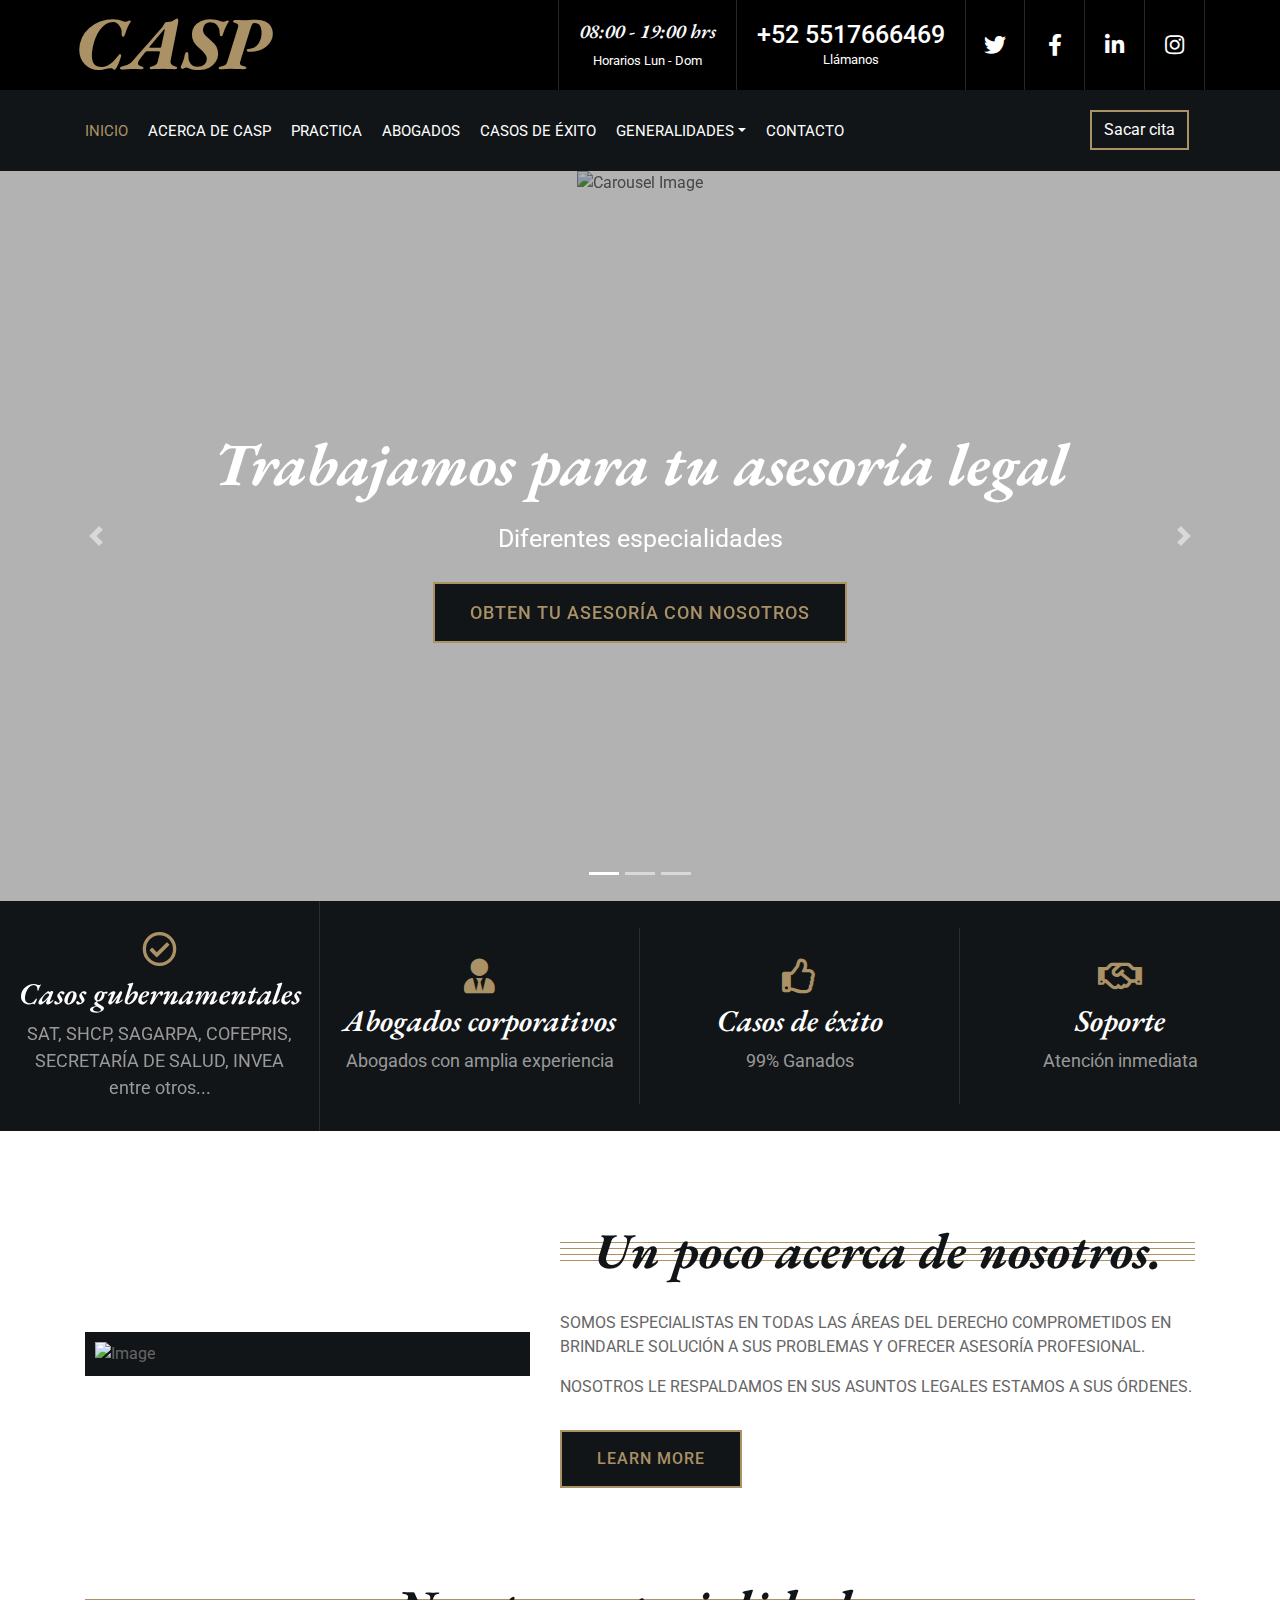
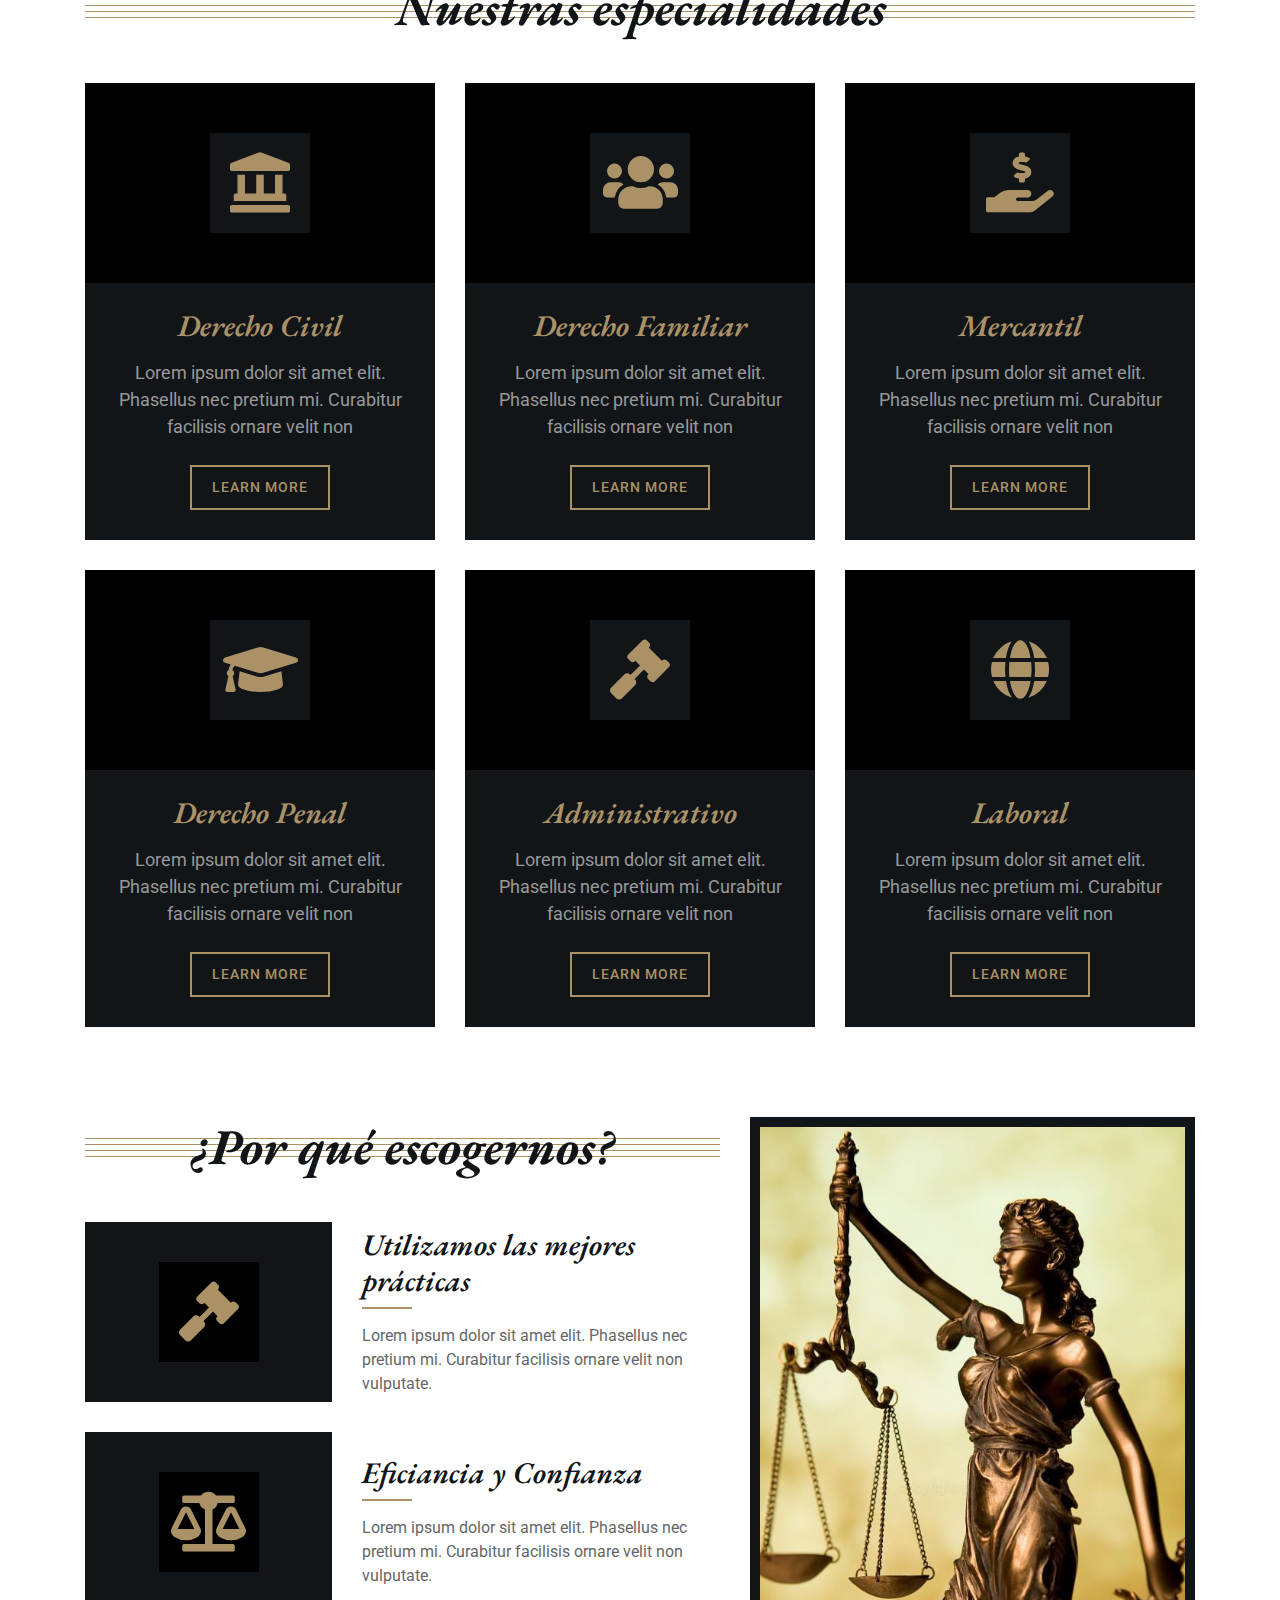
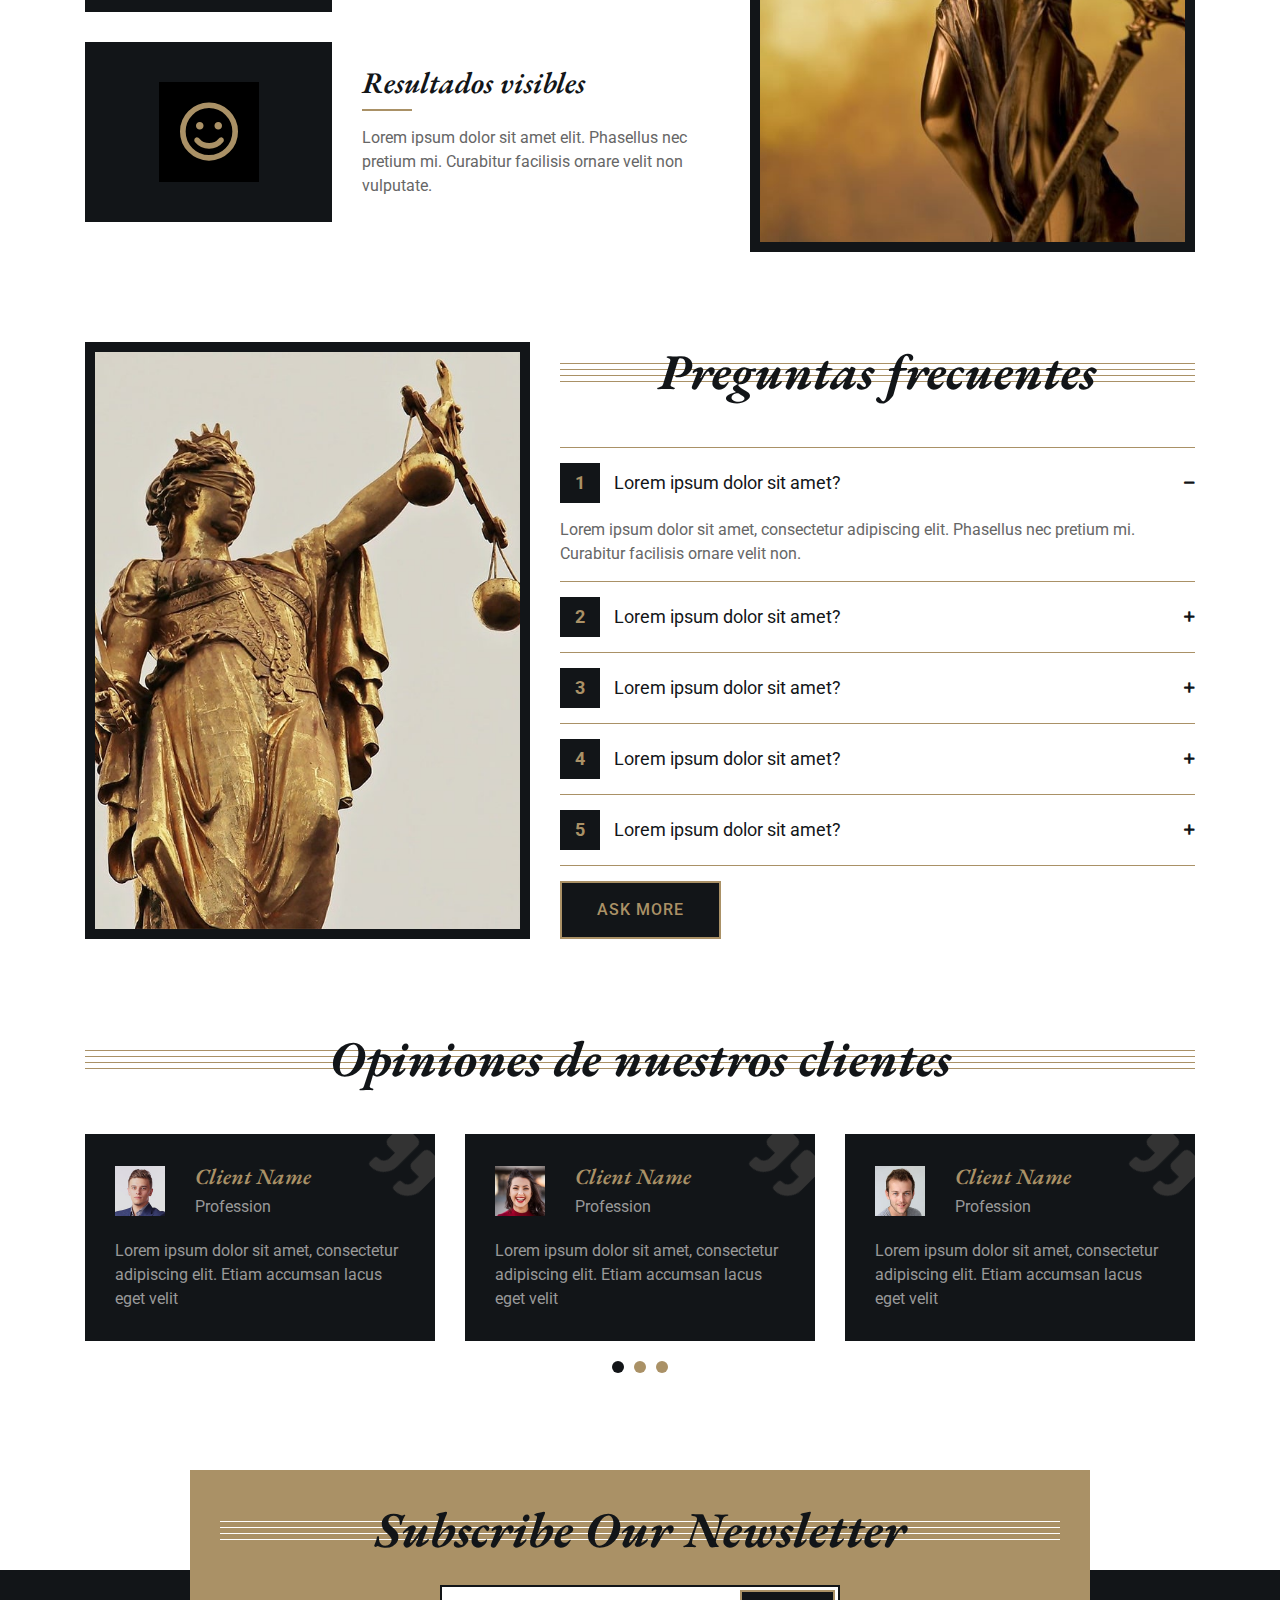
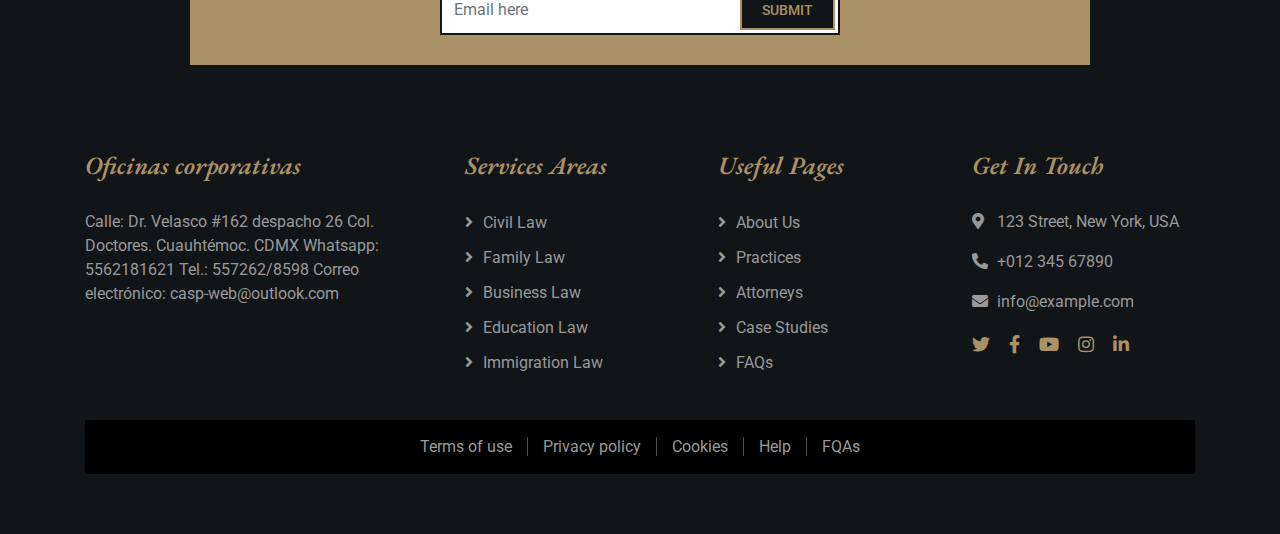
==== index.html @ faef212e "first commit" ====
<!DOCTYPE html>
<html lang="en">

<head>
    <meta charset="utf-8">
    <title>CENTRO DE ASESORÍAS, SERVICIOS Y PROFESIONALIZACIÓN</title>
    <meta content="width=device-width, initial-scale=1.0" name="viewport">
    <meta content="DESPACHO JURÍDICO, RESOLUCIÓN DE CASOS LEGALES, ASUNTOS LEGALES, SAT" name="keywords">
    <meta content="DESPACHO JURÍDICO, RESOLUCIÓN DE CASOS LEGALES, ASUNTOS LEGALES, SAT" name="description">

    <!-- Favicon -->
    <link href="img/favicon.ico" rel="icon">

    <!-- Google Font -->
    <link
        href="https://fonts.googleapis.com/css2?family=EB+Garamond:ital,wght@1,600;1,700;1,800&family=Roboto:wght@400;500&display=swap"
        rel="stylesheet">

    <!-- CSS Libraries -->
    <link href="https://stackpath.bootstrapcdn.com/bootstrap/4.4.1/css/bootstrap.min.css" rel="stylesheet">
    <link href="https://cdnjs.cloudflare.com/ajax/libs/font-awesome/5.10.0/css/all.min.css" rel="stylesheet">
    <link href="lib/animate/animate.min.css" rel="stylesheet">
    <link href="lib/owlcarousel/assets/owl.carousel.min.css" rel="stylesheet">

    <!-- Template Stylesheet -->
    <link href="css/style.css" rel="stylesheet">
</head>

<body>
    <div class="wrapper">
        <!-- Top Bar Start -->
        <div class="top-bar">
            <div class="container-fluid">
                <div class="row">
                    <div class="col-lg-3">
                        <div class="logo">
                            <a href="index.html">
                                <h1>CASP</h1>
                                <!-- <img src="img/logo.jpg" alt="Logo"> -->
                            </a>
                        </div>
                    </div>
                    <div class="col-lg-9">
                        <div class="top-bar-right">
                            <div class="text">
                                <h5 class="ban-1">08:00 - 19:00 hrs</h5>
                                <p>Horarios Lun - Dom</p>
                            </div>
                            <div class="text">
                                <h2>+52 5517666469</h2>
                                <p>Llámanos</p>
                            </div>
                            <div class="social">
                                <a href=""><i class="fab fa-twitter"></i></a>
                                <a href=""><i class="fab fa-facebook-f"></i></a>
                                <a href=""><i class="fab fa-linkedin-in"></i></a>
                                <a href=""><i class="fab fa-instagram"></i></a>
                            </div>
                        </div>
                    </div>
                </div>
            </div>
        </div>
        <!-- Top Bar End -->

        <!-- Nav Bar Start -->
        <div class="nav-bar">
            <div class="container-fluid">
                <nav class="navbar navbar-expand-lg bg-dark navbar-dark">
                    <a href="#" class="navbar-brand">MENU</a>
                    <button type="button" class="navbar-toggler" data-toggle="collapse" data-target="#navbarCollapse">
                        <span class="navbar-toggler-icon"></span>
                    </button>

                    <div class="collapse navbar-collapse justify-content-between" id="navbarCollapse">
                        <div class="navbar-nav mr-auto">
                            <a href="index.html" class="nav-item nav-link active">Inicio</a>
                            <a href="about.html" class="nav-item nav-link">Acerca de CASP</a>
                            <a href="service.html" class="nav-item nav-link">Practica</a>
                            <a href="team.html" class="nav-item nav-link">Abogados</a>
                            <a href="portfolio.html" class="nav-item nav-link">Casos de éxito</a>
                            <div class="nav-item dropdown">
                                <a href="#" class="nav-link dropdown-toggle" data-toggle="dropdown">Generalidades</a>
                                <div class="dropdown-menu">
                                    <a href="blog.html" class="dropdown-item">Blog</a>
                                    <a href="single.html" class="dropdown-item">Promociones</a>
                                </div>
                            </div>
                            <a href="contact.html" class="nav-item nav-link">Contacto</a>
                        </div>
                        <div class="mr-3">
                            <a class="btn" href="getAppointment.html">Sacar cita</a>
                        </div>
                    </div>
                </nav>
            </div>
        </div>
        <!-- Nav Bar End -->


        <!-- Carousel Start -->
        <div id="carousel" class="carousel slide" data-ride="carousel">
            <ol class="carousel-indicators">
                <li data-target="#carousel" data-slide-to="0" class="active"></li>
                <li data-target="#carousel" data-slide-to="1"></li>
                <li data-target="#carousel" data-slide-to="2"></li>
            </ol>
            <div class="carousel-inner">
                <div class="carousel-item active">
                    <img src="img/carousel-1.jpg" alt="Carousel Image">
                    <div class="carousel-caption">
                        <h1 class="animated fadeInLeft">Trabajamos para tu asesoría legal</h1>
                        <p class="animated fadeInRight">Diferentes especialidades</p>
                        <a class="btn animated fadeInUp" href="#">Obten tu asesoría con nosotros</a>
                    </div>
                </div>

                <div class="carousel-item">
                    <img src="img/carousel-2.jpg" alt="Carousel Image">
                    <div class="carousel-caption">
                        <h1 class="animated fadeInLeft">Estamos preparados pára defenderte</h1>
                        <p class="animated fadeInRight">Consultoría personalizada</p>
                        <a class="btn animated fadeInUp" href="#">Obten tu asesoría con nosotros</a>
                    </div>
                </div>

                <div class="carousel-item">
                    <img src="img/carousel-3.jpg" alt="Carousel Image">
                    <div class="carousel-caption">
                        <h1 class="animated fadeInLeft">Será un honor trabajar contigo</h1>
                        <p class="animated fadeInRight">Te ofrecemos una aplia gama de productos y servicios legales</p>
                        <a class="btn animated fadeInUp" href="#">Obten tu asesoría con nosotros</a>
                    </div>
                </div>
            </div>

            <a class="carousel-control-prev" href="#carousel" role="button" data-slide="prev">
                <span class="carousel-control-prev-icon" aria-hidden="true"></span>
                <span class="sr-only">Previo</span>
            </a>
            <a class="carousel-control-next" href="#carousel" role="button" data-slide="next">
                <span class="carousel-control-next-icon" aria-hidden="true"></span>
                <span class="sr-only">Siguiente</span>
            </a>
        </div>
        <!-- Carousel End -->


        <!-- Top Feature Start-->
        <div class="feature-top">
            <div class="container-fluid">
                <div class="row align-items-center">
                    <div class="col-md-3 col-sm-6">
                        <div class="feature-item">
                            <i class="far fa-check-circle"></i>
                            <h3>Casos gubernamentales</h3>
                            <p>SAT, SHCP, SAGARPA, COFEPRIS, SECRETARÍA DE SALUD, INVEA entre otros...</p>
                        </div>
                    </div>
                    <div class="col-md-3 col-sm-6">
                        <div class="feature-item">
                            <i class="fa fa-user-tie"></i>
                            <h3>Abogados corporativos</h3>
                            <p>Abogados con amplia experiencia</p>
                        </div>
                    </div>
                    <div class="col-md-3 col-sm-6">
                        <div class="feature-item">
                            <i class="far fa-thumbs-up"></i>
                            <h3>Casos de éxito</h3>
                            <p>99% Ganados</p>
                        </div>
                    </div>
                    <div class="col-md-3 col-sm-6">
                        <div class="feature-item">
                            <i class="far fa-handshake"></i>
                            <h3>Soporte</h3>
                            <p>Atención inmediata</p>
                        </div>
                    </div>
                </div>
            </div>
        </div>
        <!-- Top Feature End-->


        <!-- About Start -->
        <div class="about">
            <div class="container">
                <div class="row align-items-center">
                    <div class="col-lg-5 col-md-6">
                        <div class="about-img">
                            <img src="http://lorempixel.com/output/business-q-g-640-480-1.jpg" alt="Image">
                        </div>
                    </div>
                    <div class="col-lg-7 col-md-6">
                        <div class="section-header">
                            <h2>Un poco acerca de nosotros.</h2>
                        </div>
                        <div class="about-text">
                            <p>

                                SOMOS ESPECIALISTAS EN TODAS LAS ÁREAS DEL DERECHO COMPROMETIDOS EN BRINDARLE SOLUCIÓN A
                                SUS PROBLEMAS Y OFRECER ASESORÍA PROFESIONAL.

                            </p>
                            <p>
                                NOSOTROS LE RESPALDAMOS EN SUS ASUNTOS LEGALES
                                ESTAMOS A SUS ÓRDENES.
                            </p>
                            <a class="btn" href="">Learn More</a>
                        </div>
                    </div>
                </div>
            </div>
        </div>
        <!-- About End -->


        <!-- Service Start -->
        <div class="service">
            <div class="container">
                <div class="section-header">
                    <h2>Nuestras especialidades</h2>
                </div>
                <div class="row">
                    <div class="col-lg-4 col-md-6">
                        <div class="service-item">
                            <div class="service-icon">
                                <i class="fa fa-landmark"></i>
                            </div>
                            <h3>Derecho Civil</h3>
                            <p>
                                Lorem ipsum dolor sit amet elit. Phasellus nec pretium mi. Curabitur facilisis ornare
                                velit non
                            </p>
                            <a class="btn" href="">Learn More</a>
                        </div>
                    </div>
                    <div class="col-lg-4 col-md-6">
                        <div class="service-item">
                            <div class="service-icon">
                                <i class="fa fa-users"></i>
                            </div>
                            <h3>Derecho Familiar</h3>
                            <p>
                                Lorem ipsum dolor sit amet elit. Phasellus nec pretium mi. Curabitur facilisis ornare
                                velit non
                            </p>
                            <a class="btn" href="">Learn More</a>
                        </div>
                    </div>
                    <div class="col-lg-4 col-md-6">
                        <div class="service-item">
                            <div class="service-icon">
                                <i class="fa fa-hand-holding-usd"></i>
                            </div>
                            <h3>Mercantil</h3>
                            <p>
                                Lorem ipsum dolor sit amet elit. Phasellus nec pretium mi. Curabitur facilisis ornare
                                velit non
                            </p>
                            <a class="btn" href="">Learn More</a>
                        </div>
                    </div>
                    <div class="col-lg-4 col-md-6">
                        <div class="service-item">
                            <div class="service-icon">
                                <i class="fa fa-graduation-cap"></i>
                            </div>
                            <h3>Derecho Penal</h3>
                            <p>
                                Lorem ipsum dolor sit amet elit. Phasellus nec pretium mi. Curabitur facilisis ornare
                                velit non
                            </p>
                            <a class="btn" href="">Learn More</a>
                        </div>
                    </div>
                    <div class="col-lg-4 col-md-6">
                        <div class="service-item">
                            <div class="service-icon">
                                <i class="fa fa-gavel"></i>
                            </div>
                            <h3>Administrativo</h3>
                            <p>
                                Lorem ipsum dolor sit amet elit. Phasellus nec pretium mi. Curabitur facilisis ornare
                                velit non
                            </p>
                            <a class="btn" href="">Learn More</a>
                        </div>
                    </div>
                    <div class="col-lg-4 col-md-6">
                        <div class="service-item">
                            <div class="service-icon">
                                <i class="fa fa-globe"></i>
                            </div>
                            <h3>Laboral</h3>
                            <p>
                                Lorem ipsum dolor sit amet elit. Phasellus nec pretium mi. Curabitur facilisis ornare
                                velit non
                            </p>
                            <a class="btn" href="">Learn More</a>
                        </div>
                    </div>
                </div>
            </div>
        </div>
        <!-- Service End -->


        <!-- Feature Start -->
        <div class="feature">
            <div class="container">
                <div class="row">
                    <div class="col-md-7">
                        <div class="section-header">
                            <h2>¿Por qué escogernos?</h2>
                        </div>
                        <div class="row align-items-center feature-item">
                            <div class="col-5">
                                <div class="feature-icon">
                                    <i class="fa fa-gavel"></i>
                                </div>
                            </div>
                            <div class="col-7">
                                <h3>Utilizamos las mejores prácticas</h3>
                                <p>
                                    Lorem ipsum dolor sit amet elit. Phasellus nec pretium mi. Curabitur facilisis
                                    ornare velit non vulputate.
                                </p>
                            </div>
                        </div>
                        <div class="row align-items-center feature-item">
                            <div class="col-5">
                                <div class="feature-icon">
                                    <i class="fa fa-balance-scale"></i>
                                </div>
                            </div>
                            <div class="col-7">
                                <h3>Eficiancia y Confianza</h3>
                                <p>
                                    Lorem ipsum dolor sit amet elit. Phasellus nec pretium mi. Curabitur facilisis
                                    ornare velit non vulputate.
                                </p>
                            </div>
                        </div>
                        <div class="row align-items-center feature-item">
                            <div class="col-5">
                                <div class="feature-icon">
                                    <i class="far fa-smile"></i>
                                </div>
                            </div>
                            <div class="col-7">
                                <h3>Resultados visibles</h3>
                                <p>
                                    Lorem ipsum dolor sit amet elit. Phasellus nec pretium mi. Curabitur facilisis
                                    ornare velit non vulputate.
                                </p>
                            </div>
                        </div>
                    </div>
                    <div class="col-md-5">
                        <div class="feature-img">
                            <img src="img/feature.jpg" alt="Feature">
                        </div>
                    </div>
                </div>
            </div>
        </div>
        <!-- Feature End -->


        <!-- Team Start -->
        <!-- <div class="team">
            <div class="container">
                <div class="section-header">
                    <h2>Meet Our Expert Attorneys</h2>
                </div>
                <div class="row">
                    <div class="col-lg-3 col-md-6">
                        <div class="team-item">
                            <div class="team-img">
                                <img src="img/team-1.jpg" alt="Team Image">
                            </div>
                            <div class="team-text">
                                <h2>Adam Phillips</h2>
                                <p>Business Consultant</p>
                                <div class="team-social">
                                    <a class="social-tw" href=""><i class="fab fa-twitter"></i></a>
                                    <a class="social-fb" href=""><i class="fab fa-facebook-f"></i></a>
                                    <a class="social-li" href=""><i class="fab fa-linkedin-in"></i></a>
                                    <a class="social-in" href=""><i class="fab fa-instagram"></i></a>
                                </div>
                            </div>
                        </div>
                    </div>
                    <div class="col-lg-3 col-md-6">
                        <div class="team-item">
                            <div class="team-img">
                                <img src="img/team-2.jpg" alt="Team Image">
                            </div>
                            <div class="team-text">
                                <h2>Dylan Adams</h2>
                                <p>Criminal Consultant</p>
                                <div class="team-social">
                                    <a class="social-tw" href=""><i class="fab fa-twitter"></i></a>
                                    <a class="social-fb" href=""><i class="fab fa-facebook-f"></i></a>
                                    <a class="social-li" href=""><i class="fab fa-linkedin-in"></i></a>
                                    <a class="social-in" href=""><i class="fab fa-instagram"></i></a>
                                </div>
                            </div>
                        </div>
                    </div>
                    <div class="col-lg-3 col-md-6">
                        <div class="team-item">
                            <div class="team-img">
                                <img src="img/team-3.jpg" alt="Team Image">
                            </div>
                            <div class="team-text">
                                <h2>Gloria Edwards</h2>
                                <p>Divorce Consultant</p>
                                <div class="team-social">
                                    <a class="social-tw" href=""><i class="fab fa-twitter"></i></a>
                                    <a class="social-fb" href=""><i class="fab fa-facebook-f"></i></a>
                                    <a class="social-li" href=""><i class="fab fa-linkedin-in"></i></a>
                                    <a class="social-in" href=""><i class="fab fa-instagram"></i></a>
                                </div>
                            </div>
                        </div>
                    </div>
                    <div class="col-lg-3 col-md-6">
                        <div class="team-item">
                            <div class="team-img">
                                <img src="img/team-4.jpg" alt="Team Image">
                            </div>
                            <div class="team-text">
                                <h2>Josh Dunn</h2>
                                <p>Immigration Consultant</p>
                                <div class="team-social">
                                    <a class="social-tw" href=""><i class="fab fa-twitter"></i></a>
                                    <a class="social-fb" href=""><i class="fab fa-facebook-f"></i></a>
                                    <a class="social-li" href=""><i class="fab fa-linkedin-in"></i></a>
                                    <a class="social-in" href=""><i class="fab fa-instagram"></i></a>
                                </div>
                            </div>
                        </div>
                    </div>
                </div>
            </div>
        </div> -->
        <!-- Team End -->


        <!-- FAQs Start -->
        <div class="faqs">
            <div class="container">
                <div class="row">
                    <div class="col-md-5">
                        <div class="faqs-img">
                            <img src="img/faqs.jpg" alt="Image">
                        </div>
                    </div>
                    <div class="col-md-7">
                        <div class="section-header">
                            <h2>Preguntas frecuentes</h2>
                        </div>
                        <div id="accordion">
                            <div class="card">
                                <div class="card-header">
                                    <a class="card-link collapsed" data-toggle="collapse" href="#collapseOne"
                                        aria-expanded="true">
                                        <span>1</span> Lorem ipsum dolor sit amet?
                                    </a>
                                </div>
                                <div id="collapseOne" class="collapse show" data-parent="#accordion">
                                    <div class="card-body">
                                        Lorem ipsum dolor sit amet, consectetur adipiscing elit. Phasellus nec pretium
                                        mi. Curabitur facilisis ornare velit non.
                                    </div>
                                </div>
                            </div>
                            <div class="card">
                                <div class="card-header">
                                    <a class="card-link" data-toggle="collapse" href="#collapseTwo">
                                        <span>2</span> Lorem ipsum dolor sit amet?
                                    </a>
                                </div>
                                <div id="collapseTwo" class="collapse" data-parent="#accordion">
                                    <div class="card-body">
                                        Lorem ipsum dolor sit amet, consectetur adipiscing elit. Phasellus nec pretium
                                        mi. Curabitur facilisis ornare velit non.
                                    </div>
                                </div>
                            </div>
                            <div class="card">
                                <div class="card-header">
                                    <a class="card-link" data-toggle="collapse" href="#collapseThree">
                                        <span>3</span> Lorem ipsum dolor sit amet?
                                    </a>
                                </div>
                                <div id="collapseThree" class="collapse" data-parent="#accordion">
                                    <div class="card-body">
                                        Lorem ipsum dolor sit amet, consectetur adipiscing elit. Phasellus nec pretium
                                        mi. Curabitur facilisis ornare velit non.
                                    </div>
                                </div>
                            </div>
                            <div class="card">
                                <div class="card-header">
                                    <a class="card-link" data-toggle="collapse" href="#collapseFour">
                                        <span>4</span> Lorem ipsum dolor sit amet?
                                    </a>
                                </div>
                                <div id="collapseFour" class="collapse" data-parent="#accordion">
                                    <div class="card-body">
                                        Lorem ipsum dolor sit amet, consectetur adipiscing elit. Phasellus nec pretium
                                        mi. Curabitur facilisis ornare velit non.
                                    </div>
                                </div>
                            </div>
                            <div class="card">
                                <div class="card-header">
                                    <a class="card-link" data-toggle="collapse" href="#collapseFive">
                                        <span>5</span> Lorem ipsum dolor sit amet?
                                    </a>
                                </div>
                                <div id="collapseFive" class="collapse" data-parent="#accordion">
                                    <div class="card-body">
                                        Lorem ipsum dolor sit amet, consectetur adipiscing elit. Phasellus nec pretium
                                        mi. Curabitur facilisis ornare velit non.
                                    </div>
                                </div>
                            </div>
                        </div>
                        <a class="btn" href="">Ask more</a>
                    </div>
                </div>
            </div>
        </div>
        <!-- FAQs End -->


        <!-- Testimonial Start -->
        <div class="testimonial">
            <div class="container">
                <div class="section-header">
                    <h2>Opiniones de nuestros clientes</h2>
                </div>
                <div class="owl-carousel testimonials-carousel">
                    <div class="testimonial-item">
                        <i class="fa fa-quote-right"></i>
                        <div class="row align-items-center">
                            <div class="col-3">
                                <img src="img/testimonial-1.jpg" alt="">
                            </div>
                            <div class="col-9">
                                <h2>Client Name</h2>
                                <p>Profession</p>
                            </div>
                            <div class="col-12">
                                <p>
                                    Lorem ipsum dolor sit amet, consectetur adipiscing elit. Etiam accumsan lacus eget
                                    velit
                                </p>
                            </div>
                        </div>
                    </div>
                    <div class="testimonial-item">
                        <i class="fa fa-quote-right"></i>
                        <div class="row align-items-center">
                            <div class="col-3">
                                <img src="img/testimonial-2.jpg" alt="">
                            </div>
                            <div class="col-9">
                                <h2>Client Name</h2>
                                <p>Profession</p>
                            </div>
                            <div class="col-12">
                                <p>
                                    Lorem ipsum dolor sit amet, consectetur adipiscing elit. Etiam accumsan lacus eget
                                    velit
                                </p>
                            </div>
                        </div>
                    </div>
                    <div class="testimonial-item">
                        <i class="fa fa-quote-right"></i>
                        <div class="row align-items-center">
                            <div class="col-3">
                                <img src="img/testimonial-3.jpg" alt="">
                            </div>
                            <div class="col-9">
                                <h2>Client Name</h2>
                                <p>Profession</p>
                            </div>
                            <div class="col-12">
                                <p>
                                    Lorem ipsum dolor sit amet, consectetur adipiscing elit. Etiam accumsan lacus eget
                                    velit
                                </p>
                            </div>
                        </div>
                    </div>
                    <div class="testimonial-item">
                        <i class="fa fa-quote-right"></i>
                        <div class="row align-items-center">
                            <div class="col-3">
                                <img src="img/testimonial-4.jpg" alt="">
                            </div>
                            <div class="col-9">
                                <h2>Client Name</h2>
                                <p>Profession</p>
                            </div>
                            <div class="col-12">
                                <p>
                                    Lorem ipsum dolor sit amet, consectetur adipiscing elit. Etiam accumsan lacus eget
                                    velit
                                </p>
                            </div>
                        </div>
                    </div>
                    <div class="testimonial-item">
                        <i class="fa fa-quote-right"></i>
                        <div class="row align-items-center">
                            <div class="col-3">
                                <img src="img/testimonial-1.jpg" alt="">
                            </div>
                            <div class="col-9">
                                <h2>Client Name</h2>
                                <p>Profession</p>
                            </div>
                            <div class="col-12">
                                <p>
                                    Lorem ipsum dolor sit amet, consectetur adipiscing elit. Etiam accumsan lacus eget
                                    velit
                                </p>
                            </div>
                        </div>
                    </div>
                    <div class="testimonial-item">
                        <i class="fa fa-quote-right"></i>
                        <div class="row align-items-center">
                            <div class="col-3">
                                <img src="img/testimonial-2.jpg" alt="">
                            </div>
                            <div class="col-9">
                                <h2>Client Name</h2>
                                <p>Profession</p>
                            </div>
                            <div class="col-12">
                                <p>
                                    Lorem ipsum dolor sit amet, consectetur adipiscing elit. Etiam accumsan lacus eget
                                    velit
                                </p>
                            </div>
                        </div>
                    </div>
                    <div class="testimonial-item">
                        <i class="fa fa-quote-right"></i>
                        <div class="row align-items-center">
                            <div class="col-3">
                                <img src="img/testimonial-3.jpg" alt="">
                            </div>
                            <div class="col-9">
                                <h2>Client Name</h2>
                                <p>Profession</p>
                            </div>
                            <div class="col-12">
                                <p>
                                    Lorem ipsum dolor sit amet, consectetur adipiscing elit. Etiam accumsan lacus eget
                                    velit
                                </p>
                            </div>
                        </div>
                    </div>
                </div>
            </div>
        </div>
        <!-- Testimonial End -->


        <!-- Blog Start -->
        <!-- <div class="blog">
            <div class="container">
                <div class="section-header">
                    <h2>Latest From Blog</h2>
                </div>
                <div class="owl-carousel blog-carousel">
                    <div class="blog-item">
                        <img src="img/blog-1.jpg" alt="Blog">
                        <h3>Lorem ipsum dolor</h3>
                        <div class="meta">
                            <i class="fa fa-list-alt"></i>
                            <a href="">Civil Law</a>
                            <i class="fa fa-calendar-alt"></i>
                            <p>01-Jan-2045</p>
                        </div>
                        <p>
                            Lorem ipsum dolor sit amet elit. Phasellus nec pretium mi. Curabitur facilisis ornare velit
                            non vulputate. Aliquam metus tortor
                        </p>
                        <a class="btn" href="">Read More <i class="fa fa-angle-right"></i></a>
                    </div>
                    <div class="blog-item">
                        <img src="img/blog-2.jpg" alt="Blog">
                        <h3>Lorem ipsum dolor</h3>
                        <div class="meta">
                            <i class="fa fa-list-alt"></i>
                            <a href="">Family Law</a>
                            <i class="fa fa-calendar-alt"></i>
                            <p>01-Jan-2045</p>
                        </div>
                        <p>
                            Lorem ipsum dolor sit amet elit. Phasellus nec pretium mi. Curabitur facilisis ornare velit
                            non vulputate. Aliquam metus tortor
                        </p>
                        <a class="btn" href="">Read More <i class="fa fa-angle-right"></i></a>
                    </div>
                    <div class="blog-item">
                        <img src="img/blog-3.jpg" alt="Blog">
                        <h3>Lorem ipsum dolor</h3>
                        <div class="meta">
                            <i class="fa fa-list-alt"></i>
                            <a href="">Business Law</a>
                            <i class="fa fa-calendar-alt"></i>
                            <p>01-Jan-2045</p>
                        </div>
                        <p>
                            Lorem ipsum dolor sit amet elit. Phasellus nec pretium mi. Curabitur facilisis ornare velit
                            non vulputate. Aliquam metus tortor
                        </p>
                        <a class="btn" href="">Read More <i class="fa fa-angle-right"></i></a>
                    </div>
                    <div class="blog-item">
                        <img src="img/blog-1.jpg" alt="Blog">
                        <h3>Lorem ipsum dolor</h3>
                        <div class="meta">
                            <i class="fa fa-list-alt"></i>
                            <a href="">Education Law</a>
                            <i class="fa fa-calendar-alt"></i>
                            <p>01-Jan-2045</p>
                        </div>
                        <p>
                            Lorem ipsum dolor sit amet elit. Phasellus nec pretium mi. Curabitur facilisis ornare velit
                            non vulputate. Aliquam metus tortor
                        </p>
                        <a class="btn" href="">Read More <i class="fa fa-angle-right"></i></a>
                    </div>
                    <div class="blog-item">
                        <img src="img/blog-2.jpg" alt="Blog">
                        <h3>Lorem ipsum dolor</h3>
                        <div class="meta">
                            <i class="fa fa-list-alt"></i>
                            <a href="">Criminal Law</a>
                            <i class="fa fa-calendar-alt"></i>
                            <p>01-Jan-2045</p>
                        </div>
                        <p>
                            Lorem ipsum dolor sit amet elit. Phasellus nec pretium mi. Curabitur facilisis ornare velit
                            non vulputate. Aliquam metus tortor
                        </p>
                        <a class="btn" href="">Read More <i class="fa fa-angle-right"></i></a>
                    </div>
                    <div class="blog-item">
                        <img src="img/blog-3.jpg" alt="Blog">
                        <h3>Lorem ipsum dolor</h3>
                        <div class="meta">
                            <i class="fa fa-list-alt"></i>
                            <a href="">Cyber Law</a>
                            <i class="fa fa-calendar-alt"></i>
                            <p>01-Jan-2045</p>
                        </div>
                        <p>
                            Lorem ipsum dolor sit amet elit. Phasellus nec pretium mi. Curabitur facilisis ornare velit
                            non vulputate. Aliquam metus tortor
                        </p>
                        <a class="btn" href="">Read More <i class="fa fa-angle-right"></i></a>
                    </div>
                    <div class="blog-item">
                        <img src="img/blog-1.jpg" alt="Blog">
                        <h3>Lorem ipsum dolor</h3>
                        <div class="meta">
                            <i class="fa fa-list-alt"></i>
                            <a href="">Business Law</a>
                            <i class="fa fa-calendar-alt"></i>
                            <p>01-Jan-2045</p>
                        </div>
                        <p>
                            Lorem ipsum dolor sit amet elit. Phasellus nec pretium mi. Curabitur facilisis ornare velit
                            non vulputate. Aliquam metus tortor
                        </p>
                        <a class="btn" href="">Read More <i class="fa fa-angle-right"></i></a>
                    </div>
                </div>
            </div>
        </div> -->
        <!-- Blog End -->


        <!-- Newsletter Start -->
        <div class="newsletter">
            <div class="container">
                <div class="section-header">
                    <h2>Subscribe Our Newsletter</h2>
                </div>
                <div class="form">
                    <input class="form-control" placeholder="Email here">
                    <button class="btn">Submit</button>
                </div>
            </div>
        </div>
        <!-- Newsletter End -->


        <!-- Footer Start -->
        <div class="footer">
            <div class="container">
                <div class="row">
                    <div class="col-md-6 col-lg-4">
                        <div class="footer-about">
                            <h2>Oficinas corporativas</h2>
                            <p>
                                Calle: Dr. Velasco #162 despacho 26
                                Col. Doctores. Cuauhtémoc. CDMX
                                Whatsapp: 5562181621 
                                Tel.:  557262/8598
                                Correo electrónico: casp-web@outlook.com
                            </p>
                        </div>
                    </div>
                    <div class="col-md-6 col-lg-8">
                        <div class="row">
                            <div class="col-md-6 col-lg-4">
                                <div class="footer-link">
                                    <h2>Services Areas</h2>
                                    <a href="">Civil Law</a>
                                    <a href="">Family Law</a>
                                    <a href="">Business Law</a>
                                    <a href="">Education Law</a>
                                    <a href="">Immigration Law</a>
                                </div>
                            </div>
                            <div class="col-md-6 col-lg-4">
                                <div class="footer-link">
                                    <h2>Useful Pages</h2>
                                    <a href="">About Us</a>
                                    <a href="">Practices</a>
                                    <a href="">Attorneys</a>
                                    <a href="">Case Studies</a>
                                    <a href="">FAQs</a>
                                </div>
                            </div>
                            <div class="col-md-6 col-lg-4">
                                <div class="footer-contact">
                                    <h2>Get In Touch</h2>
                                    <p><i class="fa fa-map-marker-alt"></i>123 Street, New York, USA</p>
                                    <p><i class="fa fa-phone-alt"></i>+012 345 67890</p>
                                    <p><i class="fa fa-envelope"></i>info@example.com</p>
                                    <div class="footer-social">
                                        <a href=""><i class="fab fa-twitter"></i></a>
                                        <a href=""><i class="fab fa-facebook-f"></i></a>
                                        <a href=""><i class="fab fa-youtube"></i></a>
                                        <a href=""><i class="fab fa-instagram"></i></a>
                                        <a href=""><i class="fab fa-linkedin-in"></i></a>
                                    </div>
                                </div>
                            </div>
                        </div>
                    </div>
                </div>
            </div>
            <div class="container footer-menu">
                <div class="f-menu">
                    <a href="">Terms of use</a>
                    <a href="">Privacy policy</a>
                    <a href="">Cookies</a>
                    <a href="">Help</a>
                    <a href="">FQAs</a>
                </div>
            </div>
            <div class="container copyright">
                <div class="row">
                    <div class="col-md-6">
                        <!-- <p>&copy; <a href="https://htmlcodex.com/law-firm-website-template">HTML Codex</a>, All Right Reserved.</p> -->
                    </div>
                    <div class="col-md-6">
                        <!-- <p>Designed By <a href="https://htmlcodex.com">HTML Codex</a></p> -->
                    </div>
                </div>
            </div>
        </div>
        <!-- Footer End -->

        <a href="#" class="back-to-top"><i class="fa fa-chevron-up"></i></a>
    </div>

    <!-- JavaScript Libraries -->
    <script src="https://code.jquery.com/jquery-3.4.1.min.js"></script>
    <script src="https://stackpath.bootstrapcdn.com/bootstrap/4.4.1/js/bootstrap.bundle.min.js"></script>
    <script src="lib/easing/easing.min.js"></script>
    <script src="lib/owlcarousel/owl.carousel.min.js"></script>
    <script src="lib/isotope/isotope.pkgd.min.js"></script>

    <!-- Template Javascript -->
    <script src="js/main.js"></script>
</body>

</html>
---- css/style.css ----
/*******************************/
/********* General CSS *********/
/*******************************/
body {
    color: #666666;
    background: #ffffff;
    font-family: 'Roboto', sans-serif;
    font-weight: 400;
}

h1,
h2, 
h3, 
h4,
h5, 
h6 {
    font-family: 'EB Garamond', serif;
    font-weight: 600;
    font-style: italic;
    color: #121518;
}

a {
    color: #454545;
    transition: .3s;
}

a:hover,
a:active,
a:focus {
    color: #aa9166;
    outline: none;
    text-decoration: none;
}

.btn:focus {
    box-shadow: none;
}

.wrapper {
    position: relative;
    width: 100%;
    max-width: 100vw;
    margin: 0 auto;
    padding:0;
    background: #ffffff;
}
.ban-1{
    color: #f8f9fa;
}
.back-to-top {
    position: fixed;
    display: none;
    background: #aa9166;
    color: #121518;
    width: 44px;
    height: 44px;
    text-align: center;
    line-height: 1;
    font-size: 22px;
    right: 15px;
    bottom: 15px;
    transition: background 0.5s;
    z-index: 9;
}

.back-to-top:hover {
    color: #aa9166;
    background: #121518;
}

.back-to-top i {
    padding-top: 10px;
}


/**********************************/
/********** Top Bar CSS ***********/
/**********************************/
.top-bar {
    position: relative;
    height: 90px;
    background: #000000;
}

.top-bar .logo {
    padding: 15px 0;
    text-align: left;
    overflow: hidden;
}

.top-bar .logo h1 {
    margin: 0;
    color: #aa9166;
    font-size: 75px;
    line-height: 55px;
    font-weight: 800;
}

.top-bar .logo img {
    max-width: 100%;
    max-height: 60px;
}

.top-bar .top-bar-right {
    display: flex;
    align-items: center;
    justify-content: flex-end;
}

.top-bar .text {
    display: flex;
    align-items: center;
    justify-content: center;
    flex-direction: column;
    height: 90px;
    padding: 0 20px;
    text-align: center;
    border-left: 1px solid rgba(255, 255, 255, .15);
}

.top-bar .text h2 {
    color: #ffffff;
    font-family: 'Roboto', sans-serif;
    font-weight: 500;
    font-style: normal;
    font-size: 25px;
    margin: 0;
}

.top-bar .text p {
    color: #ffffff;
    font-size: 13px;
    margin: 0;
}

.top-bar .social {
    display: flex;
    height: 90px;
    font-size: 0;
    justify-content: flex-end;
}

.top-bar .social a {
    display: flex;
    align-items: center;
    justify-content: center;
    width: 60px;
    height: 100%;
    font-size: 22px;
    color: #ffffff;
    border-right: 1px solid rgba(255, 255, 255, .15);
}

.top-bar .social a:first-child {
    border-left: 1px solid rgba(255, 255, 255, .15);
}

.top-bar .social a:hover {
    color: #aa9166;
    background: #ffffff;
}

@media (min-width: 992px) {
    .top-bar {
        padding: 0 60px;
    }
}

@media (max-width: 991.98px) {
    .top-bar .logo {
        text-align: center;
    }
    
    .top-bar .social {
        display: none;
    }
}


/**********************************/
/*********** Nav Bar CSS **********/
/**********************************/
.nav-bar {
    position: relative;
    padding: 20px 0;
    transition: .3s;
}

.nav-bar.nav-sticky {
    position: fixed;
    top: 0;
    width: 100%;
    padding: 10px 0;
    box-shadow: 0 2px 5px rgba(0, 0, 0, .3);
    z-index: 999;
}

.nav-bar .navbar {
    height: 100%;
    padding: 0;
}

.navbar-dark .navbar-nav .nav-link,
.navbar-dark .navbar-nav .nav-link:focus,
.navbar-dark .navbar-nav .nav-link:hover,
.navbar-dark .navbar-nav .nav-link.active {
    padding: 10px 10px 8px 10px;
    color: #ffffff;
}

.navbar-dark .navbar-nav .nav-link:hover,
.navbar-dark .navbar-nav .nav-link.active {
    color: #aa9166;
    transition: none;
}

.nav-bar .dropdown-menu {
    margin-top: 0;
    border: 0;
    border-radius: 0;
    background: #f8f9fa;
}

.nav-bar .btn {
    color: #ffffff;
    border: 2px solid #aa9166;
    border-radius: 0;
    
}

.nav-bar .btn:hover {
    background: #aa9166;
}

@media (min-width: 992px) {
    .nav-bar {
        padding: 20px 60px;
    }
    
    .nav-bar.nav-sticky {
        padding: 10px 60px;
    }
    
    .nav-bar,
    .nav-bar .navbar {
        background: #121518 !important;
    }
    
    .nav-bar .navbar-brand {
        display: none;
    }
    
    .nav-bar a.nav-link {
        padding: 8px 15px;
        font-size: 15px;
        text-transform: uppercase;
    }
}

@media (max-width: 991.98px) {   
    .nav-bar,
    .nav-bar .navbar {
        padding: 3px 0;
        background: #121518 !important;
    }
    
    .nav-bar a.nav-link {
        padding: 5px;
    }
    
    .nav-bar .dropdown-menu {
        box-shadow: none;
    }
    
    .nav-bar .btn {
        display: none;
    }
}


/*******************************/
/******** Carousel CSS *********/
/*******************************/
.carousel {
    position: relative;
    width: 100%;
    height: calc(100vh - 170px);
    margin: 0 auto;
    text-align: center;
    overflow: hidden;
}

.carousel .carousel-inner,
.carousel .carousel-item {
    position: relative;
    width: 100%;
    height: 100%;
}

.carousel .carousel-item img {
    width: 100%;
    height: 100%;
    object-fit: cover;
}

.carousel .carousel-item::after {
    position: absolute;
    content: "";
    width: 100%;
    height: 100%;
    top: 0;
    left: 0;
    background: rgba(0, 0, 0, .3);
    z-index: 1;
}

.carousel .carousel-caption {
    position: absolute;
    top: 0;
    bottom: 0;
    display: flex;
    align-items: center;
    justify-content: center;
    flex-direction: column;
    height: calc(100vh - 170px);
}

.carousel .carousel-caption h1 {
    color: #ffffff;
    font-size: 60px;
    font-weight: 700;
    margin-bottom: 20px;
}

.carousel .carousel-caption p {
    color: #ffffff;
    font-size: 25px;
    margin-bottom: 25px;
}

.carousel .carousel-caption .btn {
    padding: 15px 35px;
    font-size: 18px;
    font-weight: 500;
    letter-spacing: 1px;
    text-transform: uppercase;
    color: #aa9166;
    background: #121518;
    border: 2px solid #aa9166;
    border-radius: 0;
    transition: .3s;
}

.carousel .carousel-caption .btn:hover {
    color: #121518;
    background: #aa9166;
}

@media (max-width: 767.98px) {
    .carousel .carousel-caption h1 {
        font-size: 40px;
        font-weight: 700;
    }
    
    .carousel .carousel-caption p {
        font-size: 20px;
    }
    
    .carousel .carousel-caption .btn {
        padding: 12px 30px;
        font-size: 18px;
        font-weight: 500;
        letter-spacing: 0;
    }
}

@media (max-width: 575.98px) {
    .carousel .carousel-caption h1 {
        font-size: 30px;
        font-weight: 500;
    }
    
    .carousel .carousel-caption p {
        font-size: 16px;
    }
    
    .carousel .carousel-caption .btn {
        padding: 10px 25px;
        font-size: 16px;
        font-weight: 400;
        letter-spacing: 0;
    }
}

.carousel .animated {
    -webkit-animation-duration: 1.5s;
    animation-duration: 1.5s;
}


/*******************************/
/******* Page Header CSS *******/
/*******************************/
.page-header {
    position: relative;
    margin-bottom: 45px;
    padding: 90px 0;
    text-align: center;
    background: #aa9166;
}

.page-header h2 {
    position: relative;
    color: #121518;
    font-size: 60px;
    font-weight: 700;
    margin-bottom: 20px;
    padding-bottom: 5px;
}

.page-header h2::after {
    position: absolute;
    content: "";
    width: 100px;
    height: 2px;
    left: calc(50% - 50px);
    bottom: 0;
    background: #121518;
}

.page-header a {
    position: relative;
    padding: 0 12px;
    font-size: 22px;
    color: #121518;
}

.page-header a:hover {
    color: #ffffff;
}

.page-header a::after {
    position: absolute;
    content: "/";
    width: 8px;
    height: 8px;
    top: -2px;
    right: -7px;
    text-align: center;
    color: #121518;
}

.page-header a:last-child::after {
    display: none;
}

@media (max-width: 767.98px) {
    .page-header h2 {
        font-size: 35px;
    }
    
    .page-header a {
        font-size: 18px;
    }
}


/*******************************/
/******* Section Header ********/
/*******************************/
.section-header {
    position: relative;
    width: 100%;
    text-align: center;
    margin-bottom: 45px;
}

.section-header h2 {
    margin: 0;
    position: relative;
    font-size: 50px;
    font-weight: 700;
    white-space: nowrap;
    z-index: 1;
}

.section-header h2::before {
    position: absolute;
    content: "";
    width: 100%;
    height: 7px;
    left: 0;
    top: 21px;
    background: transparent;
    border-top: 1px solid #aa9166;
    border-bottom: 1px solid #aa9166;
    z-index: -1;
}

.section-header h2::after {
    position: absolute;
    content: "";
    width: 100%;
    height: 7px;
    left: 0;
    bottom: 20px;
    background: transparent;
    border-top: 1px solid #aa9166;
    border-bottom: 1px solid #aa9166;
    z-index: -1;
}

@media (max-width: 767.98px) {
    .section-header h2 {
        font-size: 30px;
    }
}

/*******************************/
/******** Top Feature CSS ******/
/*******************************/
.feature-top {
    position: relative;
    background: #121518;
    margin-bottom: 45px;
}

.feature-top .col-md-3 {
    border-right: 1px solid rgba(255, 255, 255, .1);
    border-bottom: 1px solid rgba(255, 255, 255, .1);
}

@media (max-width: 575.98px) {
    .feature-top .col-md-3:nth-child(1n) {
        border-right: none;
    }
    
    .feature-top .col-md-3:last-child {
        border-bottom: none;
    }
}

@media (min-width: 576px) and (max-width: 767.98px) {
    .feature-top .col-md-3:nth-child(2n) {
        border-right: none;
    }
    
    .feature-top .col-md-3:nth-child(3n),
    .feature-top .col-md-3:nth-child(4n) {
        border-bottom: none;
    }
}

@media (min-width: 768px) {
    .feature-top .col-md-3 {
        border-bottom: none;
    }
    
    .feature-top .col-md-3:nth-child(4n) {
        border-right: none;
    }
}

.feature-top .feature-item {
    padding: 30px 0;
    text-align: center;
}

.feature-top .feature-item i {
    color: #aa9166;
    font-size: 35px;
    margin-bottom: 10px;
}

.feature-top .feature-item h3 {
    color: #ffffff;
    font-size: 30px;
    font-weight: 600;
}

.feature-top .feature-item p {
    color: #999999;
    margin: 0;
    font-size: 18px;
}


/*******************************/
/********** About CSS **********/
/*******************************/
.about {
    position: relative;
    width: 100%;
    padding: 45px 0;
}

.about .section-header {
    margin-bottom: 30px;
}

.about .about-img {
    position: relative;
    height: 100%;
    padding: 10px;
    background: #121518;
}

.about .about-img img {
    width: 100%;
    height: 100%;
    object-fit: cover;
}

.about .about-text p {
    font-size: 16px;
}

.about .about-text a.btn {
    position: relative;
    margin-top: 15px;
    padding: 15px 35px;
    font-size: 16px;
    font-weight: 500;
    letter-spacing: 1px;
    text-transform: uppercase;
    color: #aa9166;
    border: 2px solid #aa9166;
    border-radius: 0;
    background: #121518;
    transition: .3s;
}

.about .about-text a.btn:hover {
    color: #121518;
    background: #aa9166;
}

@media (max-width: 767.98px) {
    .about .about-img {
        margin-bottom: 30px;
        height: auto;
    }
}


/*******************************/
/********* Service CSS *********/
/*******************************/
.service {
    position: relative;
    width: 100%;
    padding: 45px 0 15px 0;
}

.service .service-item {
    position: relative;
    width: 100%;
    text-align: center;
    background: #121518;
    margin-bottom: 30px;
}

.service .service-icon {
    height: 200px;
    position: relative;
    display: flex;
    align-items: center;
    justify-content: center;
    background: #000000;
}

.service .service-icon i {
    width: 100px;
    height: 100px;
    padding: 20px 0;
    text-align: center;
    font-size: 60px;
    color: #aa9166;
    background: #121518;
    transition: .5s;
}

.service .service-item:hover .service-icon i {
    margin-top: -15px;
}

.service .service-item h3 {
    margin: 0;
    padding: 25px 15px 15px 15px;
    font-size: 30px;
    font-weight: 600;
    color: #aa9166;
}

.service .service-item p {
    margin: 0;
    color: #999999;
    padding: 0 25px 25px 25px;
    font-size: 18px;
}

.service .service-item a.btn {
    position: relative;
    margin-bottom: 30px;
    padding: 10px 20px;
    font-size: 14px;
    font-weight: 500;
    letter-spacing: 1px;
    text-transform: uppercase;
    color: #aa9166;
    border: 2px solid #aa9166;
    border-radius: 0;
    background: #121518;
    transition: .3s;
}

.service .service-item:hover a.btn {
    color: #121518;
    background: #aa9166;
}


/*******************************/
/********* Feature CSS *********/
/*******************************/
.feature {
    position: relative;
    width: 100%;
    padding: 45px 0;
}

.feature .feature-item {
    margin-bottom: 30px;
}

.feature .feature-icon {
    height: 180px;
    position: relative;
    display: flex;
    align-items: center;
    justify-content: center;
    background: #121518;
}

.feature .feature-icon i {
    width: 100px;
    height: 100px;
    padding: 20px 0;
    text-align: center;
    font-size: 60px;
    color: #aa9166;
    background: #000000;
    transition: .5s;
}

.feature .feature-item:hover .feature-icon i {
    margin-right: -15px;
}

.feature .feature-item h3 {
    position: relative;
    margin-bottom: 15px;
    padding-bottom: 10px;
    font-size: 30px;
    font-weight: 600;
}

.feature .feature-item h3::after {
    position: absolute;
    content: "";
    width: 50px;
    height: 2px;
    left: 0;
    bottom: 0;
    background: #aa9166;
}

.feature .feature-item p {
    margin: 0;
    font-size: 16px;
}

.feature .feature-img {
    position: relative;
    height: 100%;
    padding: 10px;
    background: #121518;
}

.feature .feature-img img {
    width: 100%;
    height: 100%;
    object-fit: cover;
}


/*******************************/
/*********** Team CSS **********/
/*******************************/
.team {
    position: relative;
    width: 100%;
    padding: 45px 0 15px 0;
}

.team .team-item {
    margin-bottom: 30px;
}

.team .team-img {
    position: relative;
}

.team .team-img img {
    width: 100%;
}

.team .team-text {
    position: relative;
    padding: 50px 15px 30px 15px;
    text-align: center;
    background: #121518;
}

.team .team-text h2 {
    font-size: 22px;
    font-weight: 600;
    color: #aa9166;
}

.team .team-text p {
    margin: 0;
    color: #999999;
}

.team .team-social {
    position: absolute;
    width: calc(100% - 60px);
    height: 50px;
    top: -25px;
    left: 30px;
    display: flex;
    align-items: center;
    justify-content: center;
    background: #aa9166;
    font-size: 0;
    transition: .5s;
}

.team .team-item:hover .team-social {
    width: 100%;
    left: 0;
}

.team .team-social a {
    display: inline-block;
    margin-right: 15px;
    font-size: 18px;
    text-align: center;
    color: #121518;
    transition: .3s;
}

.team .team-social a:last-child {
    margin-right: 0;
}

.team .team-social a:hover {
    color: #ffffff;
}


/*******************************/
/*********** FAQs CSS **********/
/*******************************/
.faqs {
    position: relative;
    width: 100%;
    padding: 45px 0;
}

.faqs .faqs-img {
    position: relative;
    height: 100%;
    padding: 10px;
    background: #121518;
}

.faqs .faqs-img img {
    width: 100%;
    height: 100%;
    object-fit: cover;
}

@media(max-width: 767.98px) {
    .faqs .faqs-img {
        margin-bottom: 30px;
        height: auto;
    }
}

.faqs .card {
    margin-bottom: 15px;
    padding-top: 15px;
    border: none;
    border-radius: 0;
    border-top: 1px solid #aa9166;
}

.faqs .card:last-child {
    margin-bottom: 0;
    padding-bottom: 15px;
    border-bottom: 1px solid #aa9166;
}

.faqs .card-header {
    padding: 0;
    border: none;
    background: #ffffff;
}

.faqs .card-header a {
    display: block;
    width: 100%;
    color: #121518;
    font-size: 18px;
    line-height: 40px;
}

.faqs .card-header a span {
    display: inline-block;
    width: 40px;
    height: 40px;
    margin-right: 10px;
    text-align: center;
    background: #121518;
    color: #aa9166;
    font-weight: 700;
}

.faqs .card-header [data-toggle="collapse"]:after {
    font-family: 'font Awesome 5 Free';
    content: "\f067";
    float: right;
    color: #121518;
    font-size: 12px;
    font-weight: 900;
    transition: .3s;
}

.faqs .card-header [data-toggle="collapse"][aria-expanded="true"]:after {
    font-family: 'font Awesome 5 Free';
    content: "\f068";
    float: right;
    color: #121518;
    font-size: 12px;
    font-weight: 900;
    transition: .3s;
}

.faqs .card-body {
    padding: 15px 0 0 0;
    font-size: 16px;
    border: none;
    background: #ffffff;
}

.faqs a.btn {
    position: relative;
    margin-top: 15px;
    padding: 15px 35px;
    font-size: 16px;
    font-weight: 500;
    letter-spacing: 1px;
    text-transform: uppercase;
    color: #aa9166;
    border: 2px solid #aa9166;
    border-radius: 0;
    background: #121518;
    transition: .3s;
}

.faqs a.btn:hover {
    color: #121518;
    background: #aa9166;
}


/*******************************/
/******* Testimonial CSS *******/
/*******************************/
.testimonial {
    position: relative;
    padding: 45px 0;
}

.testimonial .testimonials-carousel {
    position: relative;
    width: calc(100% + 30px);
    left: -15px;
    right: -15px;
}

.testimonial .testimonial-item {
    position: relative;
    margin: 0 15px;
    padding: 30px;
    background: #121518;
    overflow: hidden;
}

.testimonial .testimonial-item i {
    position: absolute;
    top: 0;
    right: 0;
    color: #333333;
    font-size: 60px;
    transform: rotate(45deg);
    z-index: 1;
}

.testimonial .testimonial-item .col-12 {
    margin-top: 20px;
}

.testimonial .testimonial-item img {
    width: 100%;
}

.testimonial .testimonial-item h2 {
    color: #aa9166;
    font-size: 22px;
    font-weight: 600;
    margin-bottom: 5px;
}

.testimonial .testimonial-item p {
    color: #999999;
    font-size: 16px;
    margin: 0;
}

.testimonial .owl-nav,
.testimonial .owl-dots {
    margin-top: 15px;
    text-align: center;
}

.testimonial .owl-dot {
    display: inline-block;
    margin: 0 5px;
    width: 12px;
    height: 12px;
    border-radius: 50%;
    background: #aa9166;
}

.testimonial .owl-dot.active {
    background: #121518;
}


/*******************************/
/*********** Blog CSS **********/
/*******************************/
.blog {
    position: relative;
    width: 100%;
    padding: 45px 0;
}

.blog .blog-carousel {
    position: relative;
    width: calc(100% + 30px);
    left: -15px;
    right: -15px;
}

.blog .blog-item {
    position: relative;
    margin: 0 15px;
    background: #ffffff;
    overflow: hidden;
}

.blog .blog-page .blog-item {
    margin: 0 0 30px 0;
}

.blog .blog-item img {
    width: 100%;
    margin-bottom: 25px;
}

.blog .blog-item h3 {
    font-size: 25px;
    font-weight: 600;
}

.blog .blog-item .meta {
    padding: 0 0 15px 0;
}

.blog .blog-item .meta * {
    display: inline-block;
    margin: 0;
    padding: 0;
    font-size: 14px;
    color: #999999;
}

.blog .blog-item .meta i {
    margin: 0 2px 0 10px;
}

.blog .blog-item .meta i:first-child {
    margin-left: 0;
}

.blog .blog-item p {
    font-size: 16px;
}

.blog .blog-item a.btn {
    padding: 0;
    font-size: 14px;
    font-weight: 500;
    letter-spacing: 1px;
    text-transform: uppercase;
    color: #aa9166;
    transition: .3s;
}

.blog .blog-item a.btn i {
    margin-left: 10px;
}

.blog .blog-item a.btn:hover {
    color: #121518;
}

.blog .owl-nav,
.blog .owl-dots {
    margin-top: 15px;
    text-align: center;
}

.blog .owl-dot {
    display: inline-block;
    margin: 0 5px;
    width: 12px;
    height: 12px;
    border-radius: 50%;
    background: #aa9166;
}

.blog .owl-dot.active {
    background: #121518;
}

.blog .pagination .page-link {
    color: #121518;
    border-radius: 0;
    border-color: #aa9166;
}

.blog .pagination .page-link:hover,
.blog .pagination .page-item.active .page-link {
    color: #121518;
    background: #aa9166;
}

.blog .pagination .disabled .page-link {
    color: #999999;
}


/*******************************/
/********* Timeline CSS ********/
/*******************************/
.timeline {
    position: relative;
    padding: 45px 0;
}

.timeline .timeline-start {
    position: relative;
    width: calc(100% + 30px);
    left: -15px;
    right: -15px;
}

.timeline .timeline-container {
    padding: 0 15px;
    position: relative;
    background: inherit;
    width: 50%;
    margin-top: -5px;
}

.timeline .timeline-container.left {
    left: 0;
}

.timeline .timeline-container.right {
    left: 50%;
}

.timeline .timeline-container::before {
    content: '';
    position: absolute;
    width: 15px;
    height: 5px;
    background: #aa9166;
    z-index: 1;
}

.timeline .timeline-container.left::before {
    top: 0;
    right: 0;
}

.timeline .timeline-container.right::before {
    bottom: 0;
    left: 0;
}

.timeline .timeline-container::after {
    content: '';
    position: absolute;
    width: 15px;
    height: 5px;
    background: #aa9166;
    z-index: 1;
}

.timeline .timeline-container.left::after {
    bottom: 0;
    right: 0;
}

.timeline .timeline-container.right::after {
    top: 0;
    left: 0;
}

.timeline .timeline-container:first-child::before,
.timeline .timeline-container:last-child::before {
    display: none;
}

.timeline .timeline-container .timeline-content {
    padding: 30px;
    background: #121518;
    position: relative;
    border-right: 5px solid #aa9166;
}

.timeline .timeline-container.right .timeline-content {
    border-left: 5px solid #aa9166;
}

.timeline .timeline-container .timeline-content h2 {
    margin-bottom: 15px;
    font-size: 22px;
    font-weight: 600;
    color: #aa9166;
}

.timeline .timeline-container .timeline-content h2 span {
    display: inline-block;
    margin-right: 15px;
    padding: 5px 10px;
    color: #121518;
    background: #aa9166;
    font-family: 'Roboto', sans-serif;
    font-style: normal;
}

.timeline .timeline-container .timeline-content p {
    margin: 0;
    font-size: 16px;
    color: #999999;
}

@media (max-width: 767.98px) {
    .timeline .timeline-container {
        width: 100%;
        margin-top: 0;
        padding-left: 15px;
        padding-right: 15px;
        padding-bottom: 30px;
    }
    
    .timeline .timeline-container:last-child {
        padding-bottom: 0;
    }
    
    .timeline .timeline-container.right {
        left: 0%;
    }

    .timeline .timeline-container.left::after, 
    .timeline .timeline-container.right::after,
    .timeline .timeline-container.left::before,
    .timeline .timeline-container.right::before {
        width: 5px;
        height: 35px;
        left: 15px;
    }
    
    .timeline .timeline-container.left .timeline-content,
    .timeline .timeline-container.right .timeline-content {
        border-left: 5px solid #aa9166;
        border-right: none;
    }
}


/*******************************/
/******** Portfolio CSS ********/
/*******************************/
.portfolio {
    position: relative;
    padding: 45px 0;
    background: #ffffff;
}

.portfolio #portfolio-flters {
    padding: 0;
    margin: -15px 0 25px 0;
    list-style: none;
    font-size: 0;
    text-align: center;
}

.portfolio #portfolio-flters li,
.portfolio .load-more .btn {
    cursor: pointer;
    display: inline-block;
    margin: 5px;
    padding: 8px 15px;
    color: #aa9166;
    font-size: 14px;
    font-weight: 500;
    text-transform: uppercase;
    border-radius: 0;
    background: #121518;
    border: 2px solid #aa9166;
    transition: .3s;
}

.portfolio #portfolio-flters li:hover,
.portfolio #portfolio-flters li.filter-active {
    background: #aa9166;
    color: #121518;
}

.portfolio .load-more {
    text-align: center;
}

.portfolio .load-more .btn {
    padding: 15px 35px;
    font-size: 16px;
    transition: .3s;
}

.portfolio .load-more .btn:hover {
    color: #121518;
    background: #aa9166;
}

.portfolio .portfolio-item {
    position: relative;
    margin-bottom: 30px;
    overflow: hidden;
    transition: .5s;
}

.portfolio .portfolio-item:hover {
    margin-top: -10px;
}

.portfolio .portfolio-wrap {
    position: relative;
    width: 100%;
}

.portfolio img {
    position: relative;
    width: 100%; 
    height: 100%; 
    object-fit: cover;
}

.portfolio figure {
    position: absolute;
    padding: 30px;
    width: 100%;
    height: 100%;
    top: 0;
    left: 0;
    display: flex;
    align-items: flex-start;
    justify-content: flex-end;
    flex-direction: column;
    background: linear-gradient(rgba(0, 0, 0, .0), rgba(0, 0, 0, .0), rgba(0, 0, 0, 1) 90%);
}

.portfolio figure p {
    position: relative;
    margin-bottom: 5px;
    padding-bottom: 5px;
    color: #ffffff;
    font-size: 18px;
}

.portfolio figure p::after {
    position: absolute;
    content: "";
    width: 50px;
    height: 2px;
    left: 0;
    bottom: 0;
    background: #ffffff;
}

.portfolio figure a {
    font-family: 'EB Garamond', serif;
    color: #aa9166;
    font-size: 25px;
    font-weight: 600;
    font-style: italic;
    transition: .3s;
}

.portfolio figure a:hover {
    text-decoration: none;
    color: #ffffff;
}

.portfolio figure span {
    position: relative;
    color: #999999;
    font-size: 16px;
}


/*******************************/
/********* Contact CSS *********/
/*******************************/
.contact {
    position: relative;
    width: 100%;
    padding: 45px 0 15px 0;
}

.contact .contact-info {
    position: relative;
    margin-bottom: 30px;
    width: 100%;
    padding: 30px;
    background: #121518;
}

.contact .contact-item {
    position: relative;
    margin-bottom: 30px;
    padding: 30px;
    display: flex;
    align-items: flex-start;
    flex-direction: row;
    border: 2px solid #aa9166;
}

.contact .contact-item i {
    display: inline-block;
    width: 60px;
    height: 60px;
    display: flex;
    align-items: center;
    justify-content: center;
    font-size: 30px;
    color: #aa9166;
    border: 2px solid #aa9166;
}

.contact .contact-text {
    position: relative;
    width: auto;
    padding-left: 15px;
}

.contact .contact-text h2 {
    color: #aa9166;
    font-size: 25px;
    font-weight: 600;
}

.contact .contact-text p {
    margin: 0;
    color: #999999;
    font-size: 16px;
}

.contact .contact-item:last-child {
    margin-bottom: 0;
}

.contact .contact-form {
    position: relative;
    margin-bottom: 30px;
}

.contact .contact-form input {
    height: 60px;
    border-radius: 0;
    border-width: 2px;
    border-color: #121518;
}

.contact .contact-form textarea {
    height: 190px;
    border-radius: 0;
    border-width: 2px;
    border-color: #121518;
}

.contact .contact-form .btn {
    padding: 16px 35px;
    font-size: 18px;
    font-weight: 500;
    letter-spacing: 1px;
    text-transform: uppercase;
    color: #aa9166;
    background: #121518;
    border: 2px solid #aa9166;
    border-radius: 0;
    transition: .3s;
}

.contact .contact-form .btn:hover {
    color: #121518;
    background: #aa9166;
}


/*******************************/
/******* Single Page CSS *******/
/*******************************/
.single {
    position: relative;
    width: 100%;
    padding: 45px 0 65px 0;
}

.single img {
    margin: 10px 0 15px 0;
}

.single .table,
.single .list-group {
    margin-bottom: 30px;
}

.single .ul-group {
    padding: 0;
    list-style: none;
}

.single .ul-group li {
    margin-left: 2px;
}

.single .ul-group li::before {
    position: relative;
    content: "\f0da";
    font-family: "Font Awesome 5 Free";
    font-weight: 900;
    margin-right: 10px;
}

.single .ol-group {
    padding-left: 18px;
}


/*******************************/
/********** Newsletter *********/
/*******************************/
.newsletter {
    position: relative;
    max-width: 900px;
    margin: 45px auto -140px auto;
    padding: 30px 15px;
    background: #aa9166;
    z-index: 1;
}

.newsletter .section-header {
    margin-bottom: 25px;
}

.newsletter .section-header h2::before,
.newsletter .section-header h2::after {
    border-color: #ffffff;
}

.newsletter .form {
    position: relative;
    max-width: 400px;
    margin: 0 auto;
}

.newsletter input {
    height: 50px;
    border: 2px solid #121518;
    border-radius: 0;
}

.newsletter .btn {
    position: absolute;
    top: 5px;
    right: 5px;
    height: 40px;
    padding: 8px 20px;
    font-size: 14px;
    font-weight: 500;
    text-transform: uppercase;
    color: #aa9166;
    background: #121518;
    border-radius: 0;
    border: 2px solid #aa9166;
    transition: .3s;
}

.newsletter .btn:hover {
    color: #121518;
    background: #aa9166;
}


/*******************************/
/********* Footer CSS **********/
/*******************************/
.footer {
    position: relative;
    margin-top: 45px;
    padding-top: 180px;
    background: #121518;
    color: #ffffff;
}

.footer .footer-about,
.footer .footer-link,
.footer .footer-contact {
    position: relative;
    margin-bottom: 45px;
    color: #999999;
}

.footer .footer-about h2,
.footer .footer-link h2,
.footer .footer-contact h2{
    position: relative;
    margin-bottom: 30px;
    font-size: 25px;
    font-weight: 600;
    color: #aa9166;
}

.footer .footer-link a {
    display: block;
    margin-bottom: 10px;
    color: #999999;
    transition: .3s;
}

.footer .footer-link a::before {
    position: relative;
    content: "\f105";
    font-family: "Font Awesome 5 Free";
    font-weight: 900;
    margin-right: 10px;
}

.footer .footer-link a:hover {
    color: #aa9166;
    letter-spacing: 1px;
}

.footer .footer-contact p i {
    width: 25px;
}

.footer .footer-social {
    position: relative;
    margin-top: 20px;
}

.footer .footer-social a {
    display: inline-block;
}

.footer .footer-social a i {
    margin-right: 15px;
    font-size: 18px;
    color: #aa9166;
}

.footer .footer-social a:last-child i {
    margin: 0;
}

.footer .footer-social a:hover i {
    color: #999999;
}

.footer .footer-menu .f-menu {
    position: relative;
    padding: 15px 0;
    background: #000000;
    font-size: 0;
    text-align: center;
}

.footer .footer-menu .f-menu a {
    color: #999999;
    font-size: 16px;
    margin-right: 15px;
    padding-right: 15px;
    border-right: 1px solid rgba(255, 255, 255, .3);
}

.footer .footer-menu .f-menu a:hover {
    color: #aa9166;
}

.footer .footer-menu .f-menu a:last-child {
    margin-right: 0;
    padding-right: 0;
    border-right: none;
}


.footer .copyright {
    padding: 30px 15px;
}

.footer .copyright p {
    margin: 0;
    color: #999999;
}

.footer .copyright .col-md-6:last-child p {
    text-align: right;
}

.footer .copyright p a {
    color: #aa9166;
    font-weight: 500;
    letter-spacing: 1px;
}

.footer .copyright p a:hover {
    color: #ffffff;
}

@media (max-width: 768px) {
    .footer .copyright p,
    .footer .copyright .col-md-6:last-child p {
        margin: 5px 0;
        text-align: center;
    }
}
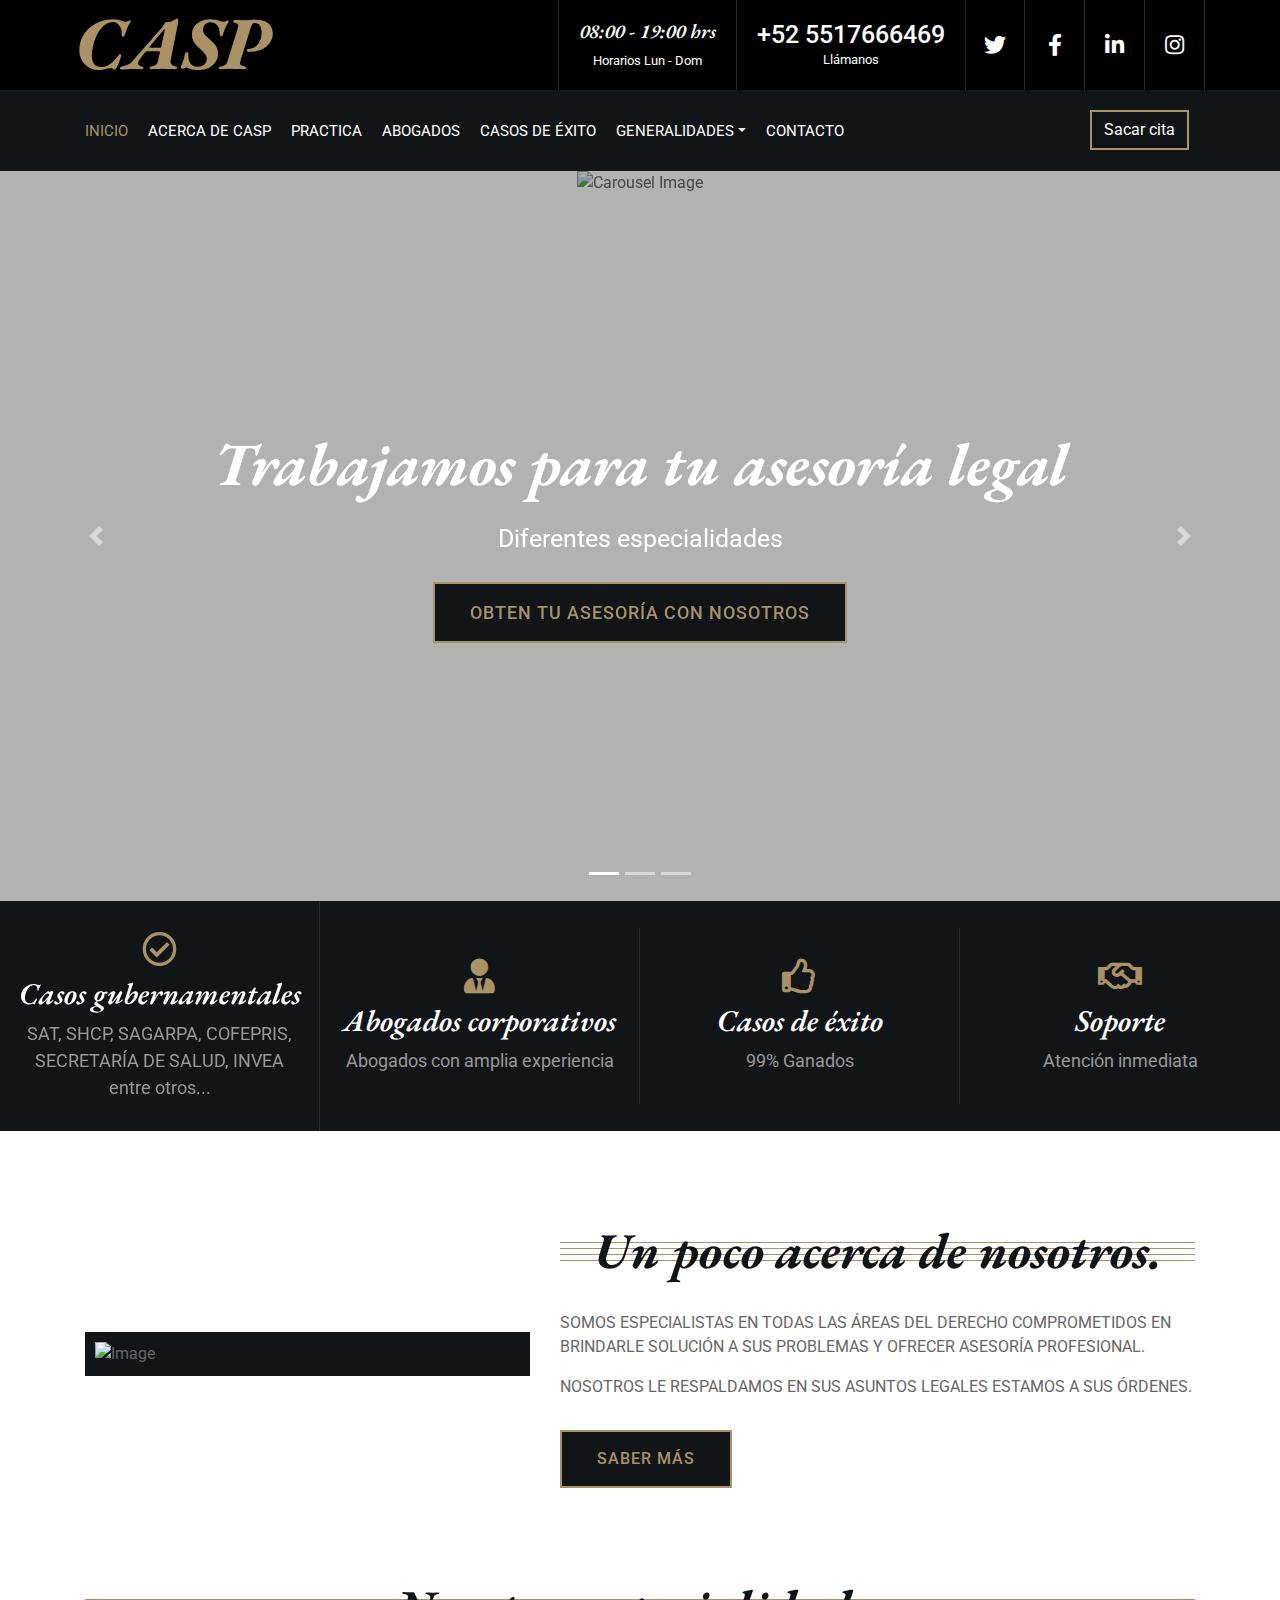
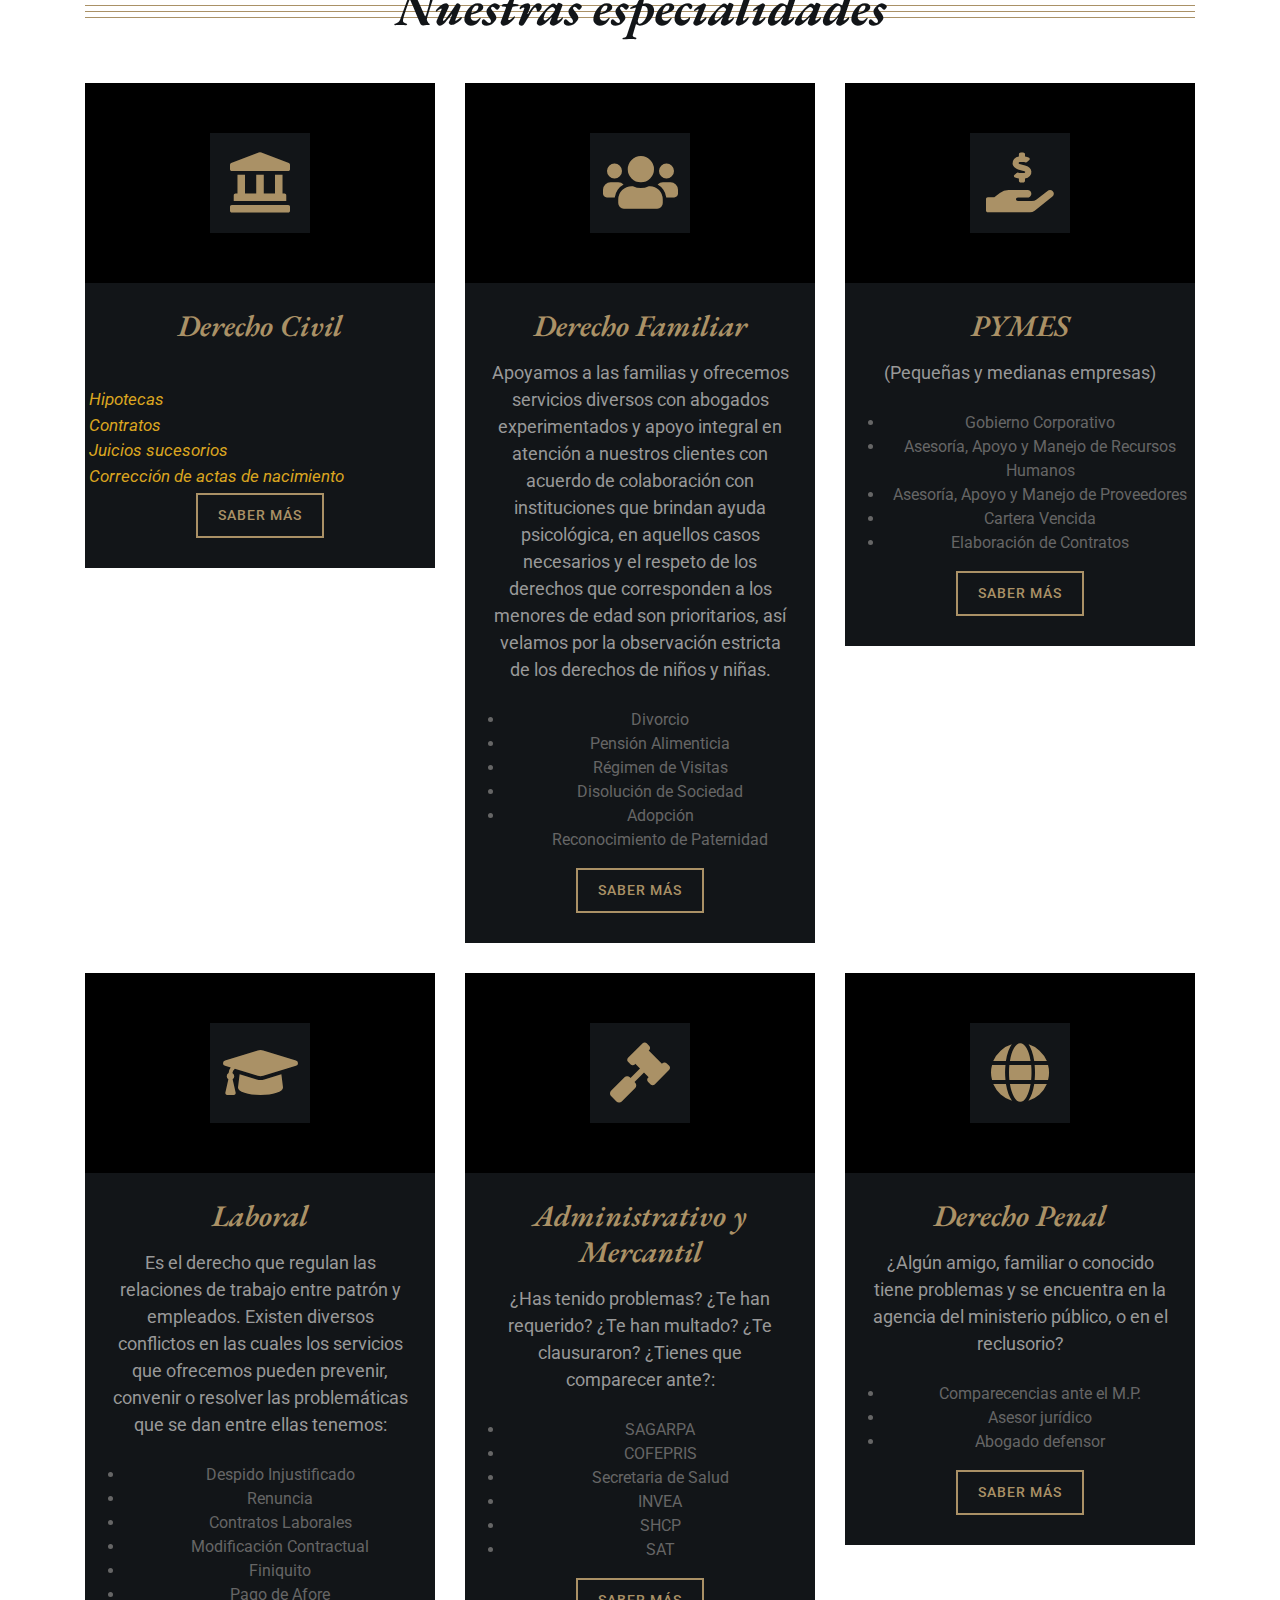
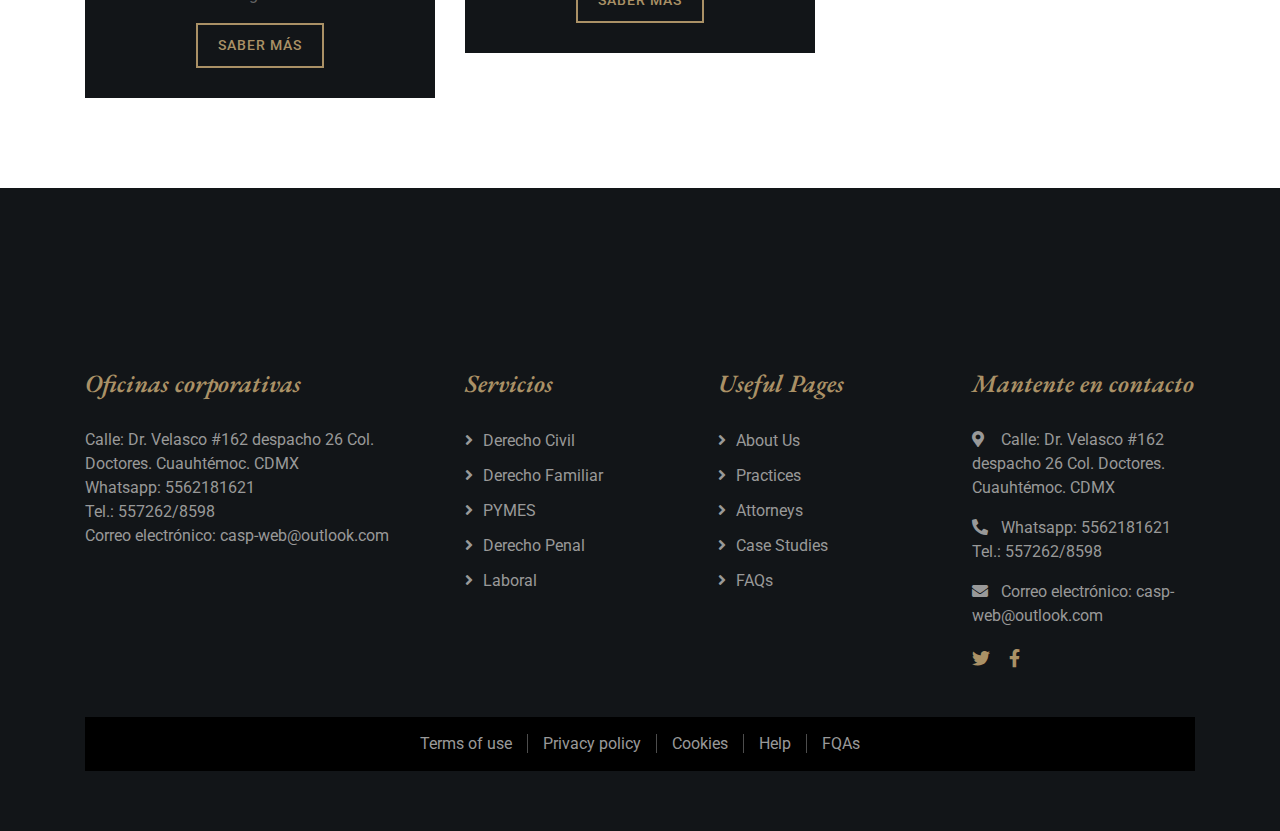
==== commit 141acd9f: "Actualizacion 1" ====
--- a/index.html
+++ b/index.html
@@ -128,7 +128,8 @@
                     <img src="img/carousel-3.jpg" alt="Carousel Image">
                     <div class="carousel-caption">
                         <h1 class="animated fadeInLeft">Será un honor trabajar contigo</h1>
-                        <p class="animated fadeInRight">Te ofrecemos una aplia gama de productos y servicios legales</p>
+                        <p class="animated fadeInRight">Te ofrecemos una amplia gama de productos y servicios legales
+                        </p>
                         <a class="btn animated fadeInUp" href="#">Obten tu asesoría con nosotros</a>
                     </div>
                 </div>
@@ -208,7 +209,7 @@
                                 NOSOTROS LE RESPALDAMOS EN SUS ASUNTOS LEGALES
                                 ESTAMOS A SUS ÓRDENES.
                             </p>
-                            <a class="btn" href="">Learn More</a>
+                            <a class="btn" href="#">Saber más</a>
                         </div>
                     </div>
                 </div>
@@ -231,10 +232,17 @@
                             </div>
                             <h3>Derecho Civil</h3>
                             <p>
-                                Lorem ipsum dolor sit amet elit. Phasellus nec pretium mi. Curabitur facilisis ornare
-                                velit non
+
+                           
                             </p>
-                            <a class="btn" href="">Learn More</a>
+                             <ul style="font-size: 17px; font-style: italic; list-style: none; margin: auto; text-align: left;padding: 1%; color: goldenrod;"
+                                class="list-group">
+                                <li class="list-item">Hipotecas</li>
+                                <li class="list-item">Contratos</li>
+                                <li class="list-item">Juicios sucesorios</li>
+                                <li class="list-item">Corrección de actas de nacimiento</li>
+                            </ul>
+                            <a class="btn" href="">Saber más</a>
                         </div>
                     </div>
                     <div class="col-lg-4 col-md-6">
@@ -244,10 +252,24 @@
                             </div>
                             <h3>Derecho Familiar</h3>
                             <p>
-                                Lorem ipsum dolor sit amet elit. Phasellus nec pretium mi. Curabitur facilisis ornare
-                                velit non
+                                Apoyamos a las familias y ofrecemos servicios diversos con
+                                abogados experimentados y apoyo integral en atención a
+                                nuestros clientes con acuerdo de colaboración con
+                                instituciones que brindan ayuda psicológica, en aquellos
+                                casos necesarios y el respeto de los derechos que
+                                corresponden a los menores de edad son prioritarios, así
+                                velamos por la observación estricta
+                                de los derechos de niños y niñas.
                             </p>
-                            <a class="btn" href="">Learn More</a>
+                            <ul>
+                                <li>Divorcio</li>
+                                <li>Pensión Alimenticia</li>
+                                <li>Régimen de Visitas</li>
+                                <li>Disolución de Sociedad</li>
+                                <li>Adopción <br>
+                                    Reconocimiento de Paternidad</li>
+                            </ul>
+                            <a class="btn" href="">Saber Más</a>
                         </div>
                     </div>
                     <div class="col-lg-4 col-md-6">
@@ -255,12 +277,19 @@
                             <div class="service-icon">
                                 <i class="fa fa-hand-holding-usd"></i>
                             </div>
-                            <h3>Mercantil</h3>
+                            <h3>PYMES</h3>
                             <p>
-                                Lorem ipsum dolor sit amet elit. Phasellus nec pretium mi. Curabitur facilisis ornare
-                                velit non
+                                (Pequeñas y medianas empresas)
                             </p>
-                            <a class="btn" href="">Learn More</a>
+                            <ul>
+                                <li>Gobierno Corporativo</li>
+                                <li>Asesoría, Apoyo y Manejo de Recursos
+                                    Humanos</li>
+                                <li>Asesoría, Apoyo y Manejo de Proveedores</li>
+                                <li>Cartera Vencida</li>
+                                <li>Elaboración de Contratos</li>
+                            </ul>
+                            <a class="btn" href="">Saber más</a>
                         </div>
                     </div>
                     <div class="col-lg-4 col-md-6">
@@ -268,12 +297,22 @@
                             <div class="service-icon">
                                 <i class="fa fa-graduation-cap"></i>
                             </div>
-                            <h3>Derecho Penal</h3>
+                            <h3>Laboral</h3>
                             <p>
-                                Lorem ipsum dolor sit amet elit. Phasellus nec pretium mi. Curabitur facilisis ornare
-                                velit non
+                                Es el derecho que regulan las relaciones de trabajo entre patrón
+                                y empleados. Existen diversos conflictos en las cuales los
+                                servicios que ofrecemos pueden prevenir, convenir o resolver las
+                                problemáticas que se dan entre ellas tenemos:
                             </p>
-                            <a class="btn" href="">Learn More</a>
+                            <ul>
+                                <li>Despido Injustificado</li>
+                                <li>Renuncia</li>
+                                <li>Contratos Laborales</li>
+                                <li>Modificación Contractual</li>
+                                <li>Finiquito</li>
+                                <li>Pago de Afore</li>
+                            </ul>
+                            <a class="btn" href="">Saber más</a>
                         </div>
                     </div>
                     <div class="col-lg-4 col-md-6">
@@ -281,12 +320,25 @@
                             <div class="service-icon">
                                 <i class="fa fa-gavel"></i>
                             </div>
-                            <h3>Administrativo</h3>
+                            <h3>Administrativo y Mercantil</h3>
                             <p>
-                                Lorem ipsum dolor sit amet elit. Phasellus nec pretium mi. Curabitur facilisis ornare
-                                velit non
+                                ¿Has tenido problemas?
+                                ¿Te han requerido?
+                                ¿Te han multado?
+                                ¿Te clausuraron?
+                                ¿Tienes que comparecer ante?:
+                               
                             </p>
-                            <a class="btn" href="">Learn More</a>
+                            <ul>
+                                <li>SAGARPA</li>
+                                <li>COFEPRIS</li>
+                                <li>Secretaria de Salud</li>
+                                <li>INVEA</li>
+                                <li>SHCP</li>
+                                <li>SAT</li>
+                            </ul>
+                          
+                            <a class="btn" href="">Saber más</a>
                         </div>
                     </div>
                     <div class="col-lg-4 col-md-6">
@@ -294,12 +346,22 @@
                             <div class="service-icon">
                                 <i class="fa fa-globe"></i>
                             </div>
-                            <h3>Laboral</h3>
+                            <h3>Derecho Penal</h3>
                             <p>
-                                Lorem ipsum dolor sit amet elit. Phasellus nec pretium mi. Curabitur facilisis ornare
-                                velit non
+                                ¿Algún amigo, familiar
+                                o conocido tiene
+                                problemas y se
+                                encuentra en la
+                                agencia del ministerio
+                                público, o en el
+                                reclusorio?
                             </p>
-                            <a class="btn" href="">Learn More</a>
+                            <ul>
+                                <li>Comparecencias ante el M.P.</li>
+                                <li>Asesor jurídico</li>
+                                <li>Abogado defensor</li>
+                            </ul>
+                            <a class="btn" href="">Saber más</a>
                         </div>
                     </div>
                 </div>
@@ -309,7 +371,7 @@
 
 
         <!-- Feature Start -->
-        <div class="feature">
+        <!-- <div class="feature">
             <div class="container">
                 <div class="row">
                     <div class="col-md-7">
@@ -366,7 +428,7 @@
                     </div>
                 </div>
             </div>
-        </div>
+        </div> -->
         <!-- Feature End -->
 
 
@@ -452,7 +514,7 @@
 
 
         <!-- FAQs Start -->
-        <div class="faqs">
+        <!-- <div class="faqs">
             <div class="container">
                 <div class="row">
                     <div class="col-md-5">
@@ -536,12 +598,12 @@
                     </div>
                 </div>
             </div>
-        </div>
+        </div> -->
         <!-- FAQs End -->
 
 
         <!-- Testimonial Start -->
-        <div class="testimonial">
+        <!-- <div class="testimonial">
             <div class="container">
                 <div class="section-header">
                     <h2>Opiniones de nuestros clientes</h2>
@@ -675,7 +737,7 @@
                     </div>
                 </div>
             </div>
-        </div>
+        </div> -->
         <!-- Testimonial End -->
 
 
@@ -798,7 +860,7 @@
 
 
         <!-- Newsletter Start -->
-        <div class="newsletter">
+        <!-- <div class="newsletter">
             <div class="container">
                 <div class="section-header">
                     <h2>Subscribe Our Newsletter</h2>
@@ -808,7 +870,7 @@
                     <button class="btn">Submit</button>
                 </div>
             </div>
-        </div>
+        </div> -->
         <!-- Newsletter End -->
 
 
@@ -821,9 +883,9 @@
                             <h2>Oficinas corporativas</h2>
                             <p>
                                 Calle: Dr. Velasco #162 despacho 26
-                                Col. Doctores. Cuauhtémoc. CDMX
-                                Whatsapp: 5562181621 
-                                Tel.:  557262/8598
+                                Col. Doctores. Cuauhtémoc. CDMX <br>
+                                Whatsapp: 5562181621 <br>
+                                Tel.: 557262/8598<br>
                                 Correo electrónico: casp-web@outlook.com
                             </p>
                         </div>
@@ -832,12 +894,12 @@
                         <div class="row">
                             <div class="col-md-6 col-lg-4">
                                 <div class="footer-link">
-                                    <h2>Services Areas</h2>
-                                    <a href="">Civil Law</a>
-                                    <a href="">Family Law</a>
-                                    <a href="">Business Law</a>
-                                    <a href="">Education Law</a>
-                                    <a href="">Immigration Law</a>
+                                    <h2>Servicios</h2>
+                                    <a href="">Derecho Civil</a>
+                                    <a href="">Derecho Familiar</a>
+                                    <a href="">PYMES</a>
+                                    <a href="">Derecho Penal</a>
+                                    <a href="">Laboral</a>
                                 </div>
                             </div>
                             <div class="col-md-6 col-lg-4">
@@ -852,16 +914,28 @@
                             </div>
                             <div class="col-md-6 col-lg-4">
                                 <div class="footer-contact">
-                                    <h2>Get In Touch</h2>
-                                    <p><i class="fa fa-map-marker-alt"></i>123 Street, New York, USA</p>
-                                    <p><i class="fa fa-phone-alt"></i>+012 345 67890</p>
-                                    <p><i class="fa fa-envelope"></i>info@example.com</p>
+                                    <h2>Mantente en contacto</h2>
+                                    <p>
+                                        <i class="fa fa-map-marker-alt">
+                                        </i>
+                                        Calle: Dr. Velasco #162 despacho 26
+                                        Col. Doctores. Cuauhtémoc. CDMX <br>
+                                    </p>
+                                    <p>
+                                        <i class="fa fa-phone-alt"></i>
+                                        Whatsapp: 5562181621 <br>
+                                        Tel.: 557262/8598<br>
+                                    </p>
+                                    <p>
+                                        <i class="fa fa-envelope"></i>
+                                        Correo electrónico: casp-web@outlook.com
+                                    </p>
                                     <div class="footer-social">
-                                        <a href=""><i class="fab fa-twitter"></i></a>
-                                        <a href=""><i class="fab fa-facebook-f"></i></a>
-                                        <a href=""><i class="fab fa-youtube"></i></a>
-                                        <a href=""><i class="fab fa-instagram"></i></a>
-                                        <a href=""><i class="fab fa-linkedin-in"></i></a>
+                                        <a href="#"><i class="fab fa-twitter"></i></a>
+                                        <a href="https://www.facebook.com/CaspWeb"><i class="fab fa-facebook-f"></i></a>
+                                        <!-- <a href=""><i class="fab fa-youtube"></i></a> -->
+                                        <!-- <a href=""><i class="fab fa-instagram"></i></a> -->
+                                        <!-- <a href=""><i class="fab fa-linkedin-in"></i></a> -->
                                     </div>
                                 </div>
                             </div>
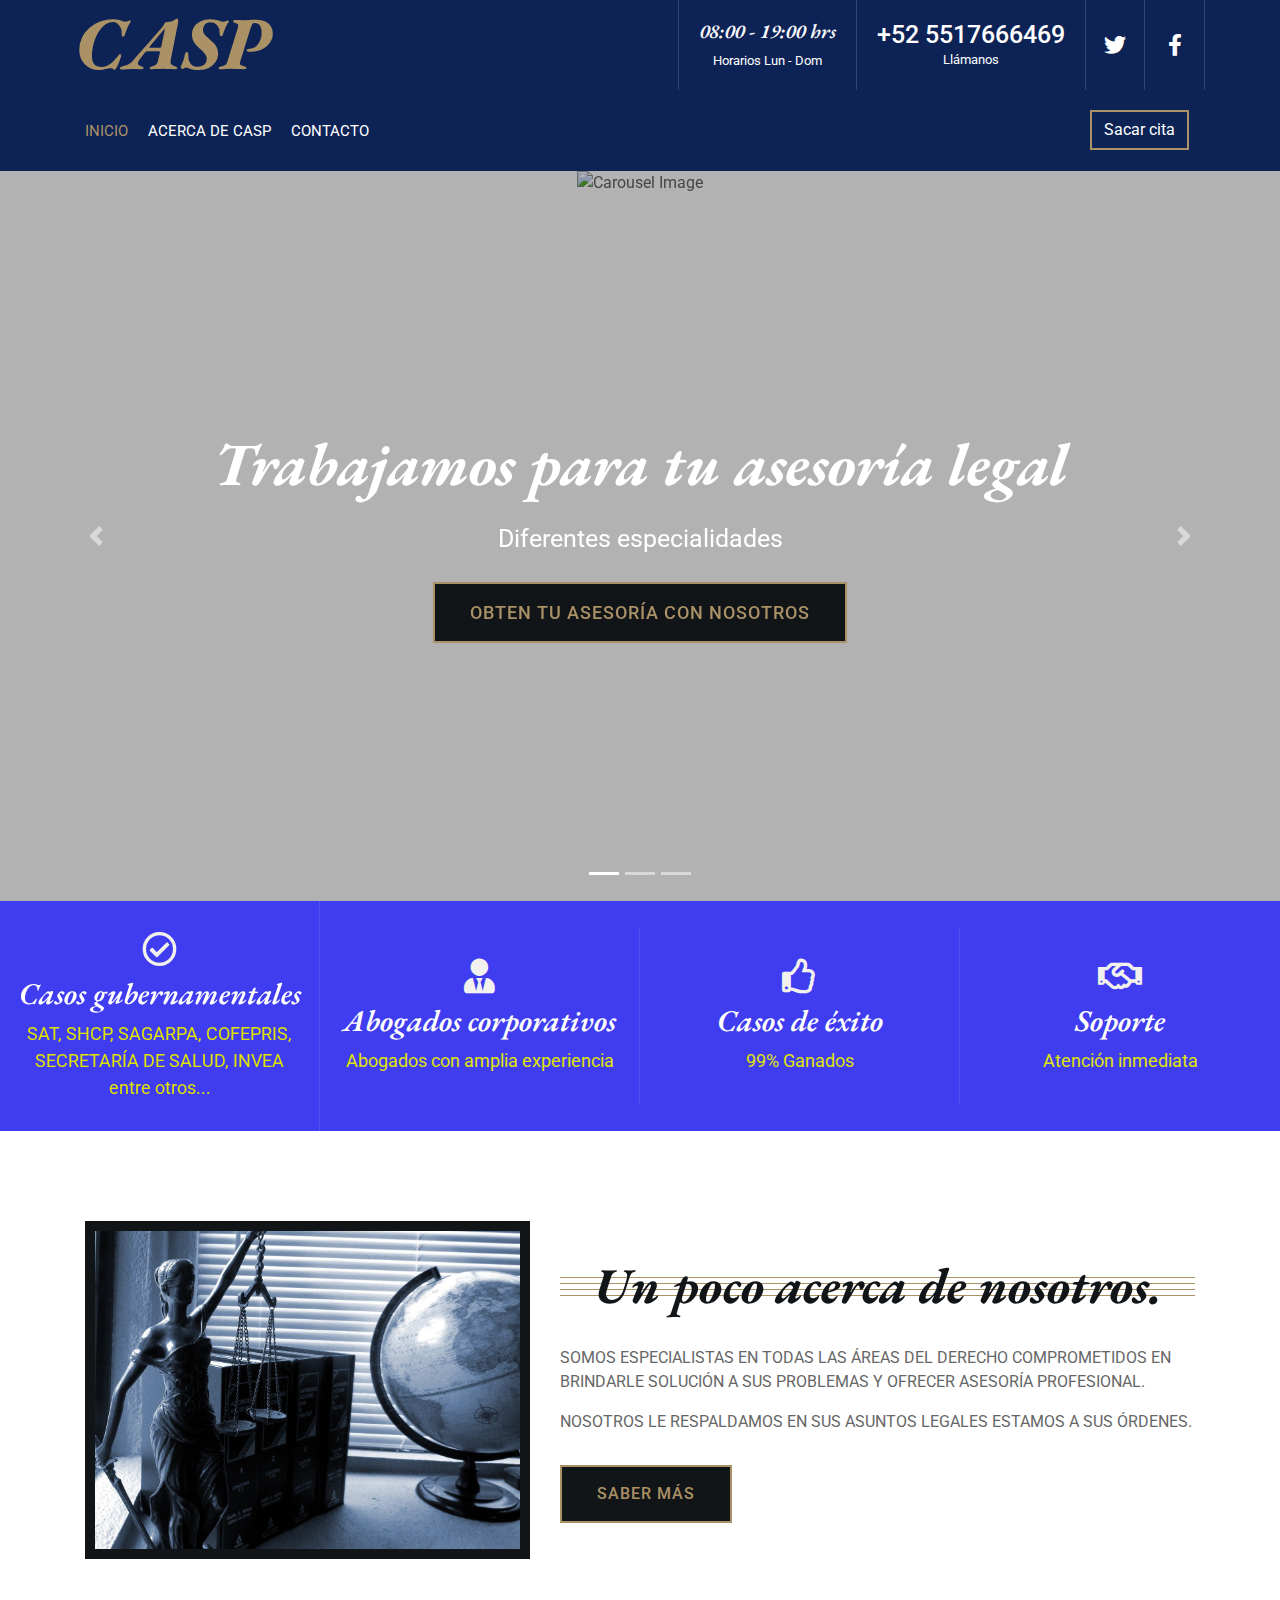
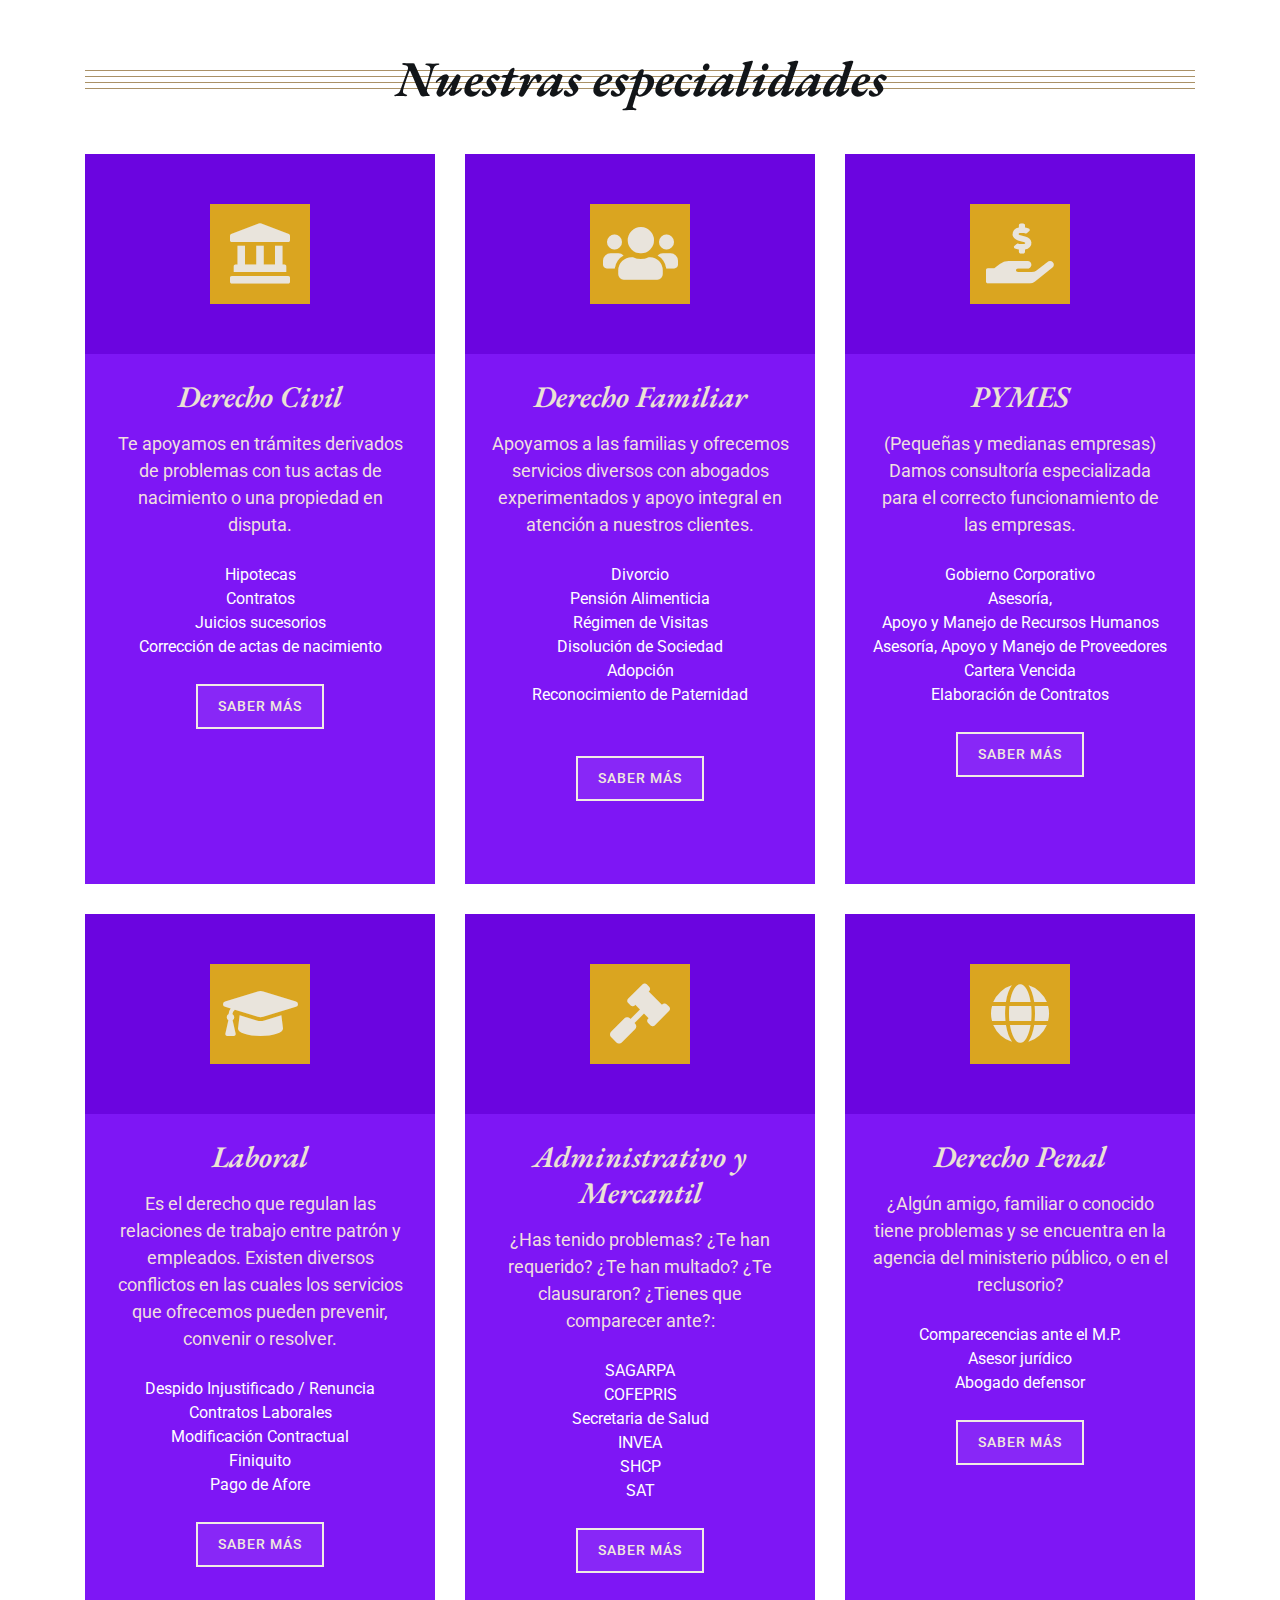
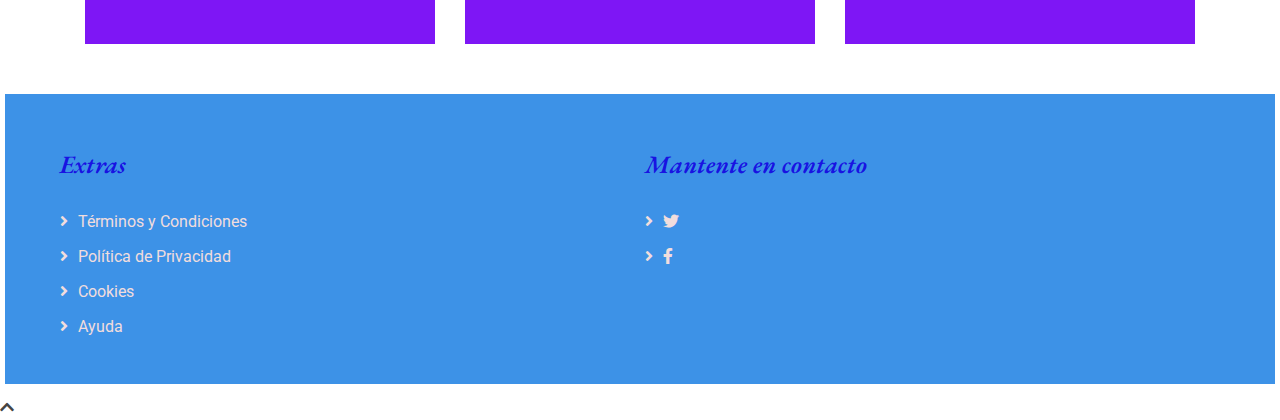
==== commit 2150af7f: "Agregar responsiveness de index falta acerca contacto y sistema de citas" ====
--- a/index.html
+++ b/index.html
@@ -5,7 +5,7 @@
     <meta charset="utf-8">
     <title>CENTRO DE ASESORÍAS, SERVICIOS Y PROFESIONALIZACIÓN</title>
     <meta content="width=device-width, initial-scale=1.0" name="viewport">
-    <meta content="DESPACHO JURÍDICO, RESOLUCIÓN DE CASOS LEGALES, ASUNTOS LEGALES, SAT" name="keywords">
+    <meta content="CENTRO DE ASESORíAS SERVICIOS Y PROFESIONALIZACIóN,CASPWEB, DESPACHO JURÍDICO, RESOLUCIÓN DE CASOS LEGALES, ASUNTOS LEGALES, SAT, MARKETING, CONSTRUCTORAS," name="keywords">
     <meta content="DESPACHO JURÍDICO, RESOLUCIÓN DE CASOS LEGALES, ASUNTOS LEGALES, SAT" name="description">
 
     <!-- Favicon -->
@@ -24,6 +24,12 @@
 
     <!-- Template Stylesheet -->
     <link href="css/style.css" rel="stylesheet">
+    <style>
+        .f-1{
+            padding-left: 10%;
+            padding-top: 10%;
+        }
+    </style>
 </head>
 
 <body>
@@ -35,7 +41,7 @@
                     <div class="col-lg-3">
                         <div class="logo">
                             <a href="index.html">
-                                <h1>CASP</h1>
+                                <h1 class="brand">CASP</h1>
                                 <!-- <img src="img/logo.jpg" alt="Logo"> -->
                             </a>
                         </div>
@@ -44,17 +50,17 @@
                         <div class="top-bar-right">
                             <div class="text">
                                 <h5 class="ban-1">08:00 - 19:00 hrs</h5>
-                                <p>Horarios Lun - Dom</p>
+                                <p class="hora">Horarios Lun - Dom</p>
                             </div>
                             <div class="text">
                                 <h2>+52 5517666469</h2>
                                 <p>Llámanos</p>
                             </div>
                             <div class="social">
-                                <a href=""><i class="fab fa-twitter"></i></a>
-                                <a href=""><i class="fab fa-facebook-f"></i></a>
-                                <a href=""><i class="fab fa-linkedin-in"></i></a>
-                                <a href=""><i class="fab fa-instagram"></i></a>
+                                <a href="https://twitter.com/CaspJuridico"><i class="fab fa-twitter"></i></a>
+                                <a href="https://facebook.com/CaspWeb"><i class="fab fa-facebook-f"></i></a>
+                                <!-- <a href=""><i class="fab fa-linkedin-in"></i></a>
+                                <a href=""><i class="fab fa-instagram"></i></a> -->
                             </div>
                         </div>
                     </div>
@@ -65,27 +71,27 @@
 
         <!-- Nav Bar Start -->
         <div class="nav-bar">
-            <div class="container-fluid">
-                <nav class="navbar navbar-expand-lg bg-dark navbar-dark">
-                    <a href="#" class="navbar-brand">MENU</a>
+            <div class="container-fluid" >
+                <nav class="navbar navbar-expand-lg bg-dark navbar-dark" style="background:#0D2356 !important;">
+                    <a href="#" class="navbar-brand" style="background:transparent;color: transparent;">MENU</a>
                     <button type="button" class="navbar-toggler" data-toggle="collapse" data-target="#navbarCollapse">
                         <span class="navbar-toggler-icon"></span>
                     </button>
 
-                    <div class="collapse navbar-collapse justify-content-between" id="navbarCollapse">
+                    <div class="collapse navbar-collapse justify-content-between" id="navbarCollapse" >
                         <div class="navbar-nav mr-auto">
                             <a href="index.html" class="nav-item nav-link active">Inicio</a>
                             <a href="about.html" class="nav-item nav-link">Acerca de CASP</a>
-                            <a href="service.html" class="nav-item nav-link">Practica</a>
-                            <a href="team.html" class="nav-item nav-link">Abogados</a>
-                            <a href="portfolio.html" class="nav-item nav-link">Casos de éxito</a>
-                            <div class="nav-item dropdown">
-                                <a href="#" class="nav-link dropdown-toggle" data-toggle="dropdown">Generalidades</a>
-                                <div class="dropdown-menu">
-                                    <a href="blog.html" class="dropdown-item">Blog</a>
-                                    <a href="single.html" class="dropdown-item">Promociones</a>
-                                </div>
-                            </div>
+                            <!-- <a href="service.html" class="nav-item nav-link">Practica</a> -->
+                            <!-- <a href="team.html" class="nav-item nav-link">Abogados</a> -->
+                            <!-- <a href="portfolio.html" class="nav-item nav-link">Casos de éxito</a> -->
+                            <!-- <div class="nav-item dropdown"> -->
+                                <!-- <a href="#" class="nav-link dropdown-toggle" data-toggle="dropdown">Generalidades</a> -->
+                                <!-- <div class="dropdown-menu"> -->
+                                    <!-- <a href="blog.html" class="dropdown-item">Blog</a> -->
+                                    <!-- <a href="single.html" class="dropdown-item">Promociones</a> -->
+                                <!-- </div> -->
+                            <!-- </div> -->
                             <a href="contact.html" class="nav-item nav-link">Contacto</a>
                         </div>
                         <div class="mr-3">
@@ -96,7 +102,6 @@
             </div>
         </div>
         <!-- Nav Bar End -->
-
 
         <!-- Carousel Start -->
         <div id="carousel" class="carousel slide" data-ride="carousel">
@@ -191,7 +196,7 @@
                 <div class="row align-items-center">
                     <div class="col-lg-5 col-md-6">
                         <div class="about-img">
-                            <img src="http://lorempixel.com/output/business-q-g-640-480-1.jpg" alt="Image">
+                            <img src="img/img1.jpg" alt="Image">
                         </div>
                     </div>
                     <div class="col-lg-7 col-md-6">
@@ -232,16 +237,14 @@
                             </div>
                             <h3>Derecho Civil</h3>
                             <p>
-
-                           
+                                Te apoyamos en trámites derivados de problemas con tus actas de nacimiento o una propiedad en disputa.
+                                <ul class="list-group text-white">
+                                    <li class="list-item">Hipotecas</li>
+                                    <li class="list-item">Contratos</li>
+                                    <li class="list-item">Juicios sucesorios</li>
+                                    <li class="list-item">Corrección de actas de nacimiento</li>
+                                </ul>
                             </p>
-                             <ul style="font-size: 17px; font-style: italic; list-style: none; margin: auto; text-align: left;padding: 1%; color: goldenrod;"
-                                class="list-group">
-                                <li class="list-item">Hipotecas</li>
-                                <li class="list-item">Contratos</li>
-                                <li class="list-item">Juicios sucesorios</li>
-                                <li class="list-item">Corrección de actas de nacimiento</li>
-                            </ul>
                             <a class="btn" href="">Saber más</a>
                         </div>
                     </div>
@@ -254,21 +257,18 @@
                             <p>
                                 Apoyamos a las familias y ofrecemos servicios diversos con
                                 abogados experimentados y apoyo integral en atención a
-                                nuestros clientes con acuerdo de colaboración con
-                                instituciones que brindan ayuda psicológica, en aquellos
-                                casos necesarios y el respeto de los derechos que
-                                corresponden a los menores de edad son prioritarios, así
-                                velamos por la observación estricta
-                                de los derechos de niños y niñas.
+                                nuestros clientes.
+                           
+                                <ul class="list-group text-white">
+                                    <li class="list-item">Divorcio</li>
+                                    <li class="list-item">Pensión Alimenticia</li>
+                                    <li class="list-item">Régimen de Visitas</li>
+                                    <li class="list-item">Disolución de Sociedad</li>
+                                    <li class="list-item">Adopción <br>
+                                        Reconocimiento de Paternidad</li>
+                                </ul>
                             </p>
-                            <ul>
-                                <li>Divorcio</li>
-                                <li>Pensión Alimenticia</li>
-                                <li>Régimen de Visitas</li>
-                                <li>Disolución de Sociedad</li>
-                                <li>Adopción <br>
-                                    Reconocimiento de Paternidad</li>
-                            </ul>
+                            <br>
                             <a class="btn" href="">Saber Más</a>
                         </div>
                     </div>
@@ -280,15 +280,16 @@
                             <h3>PYMES</h3>
                             <p>
                                 (Pequeñas y medianas empresas)
-                            </p>
-                            <ul>
-                                <li>Gobierno Corporativo</li>
-                                <li>Asesoría, Apoyo y Manejo de Recursos
-                                    Humanos</li>
-                                <li>Asesoría, Apoyo y Manejo de Proveedores</li>
-                                <li>Cartera Vencida</li>
-                                <li>Elaboración de Contratos</li>
-                            </ul>
+                                Damos consultoría especializada para el correcto funcionamiento de las empresas.
+                                <ul class="list-group text-white">
+                                    <li class="list-item">Gobierno Corporativo</li>
+                                    <li class="list-item">Asesoría, <br>Apoyo y Manejo de Recursos
+                                        Humanos</li>
+                                    <li class="list-item">Asesoría, Apoyo y Manejo de Proveedores</li>
+                                    <li class="list-item">Cartera Vencida</li>
+                                    <li class="list-item">Elaboración de Contratos</li>
+                                </ul>
+                            </p>    
                             <a class="btn" href="">Saber más</a>
                         </div>
                     </div>
@@ -301,17 +302,16 @@
                             <p>
                                 Es el derecho que regulan las relaciones de trabajo entre patrón
                                 y empleados. Existen diversos conflictos en las cuales los
-                                servicios que ofrecemos pueden prevenir, convenir o resolver las
-                                problemáticas que se dan entre ellas tenemos:
+                                servicios que ofrecemos pueden prevenir, convenir o resolver.
+                           
+                                <ul class="list-group text-white">
+                                    <li class="list-item">Despido Injustificado / Renuncia</li>
+                                    <li class="list-item">Contratos Laborales</li>
+                                    <li class="list-item">Modificación Contractual</li>
+                                    <li class="list-item">Finiquito</li>
+                                    <li class="list-item">Pago de Afore</li>
+                                </ul>
                             </p>
-                            <ul>
-                                <li>Despido Injustificado</li>
-                                <li>Renuncia</li>
-                                <li>Contratos Laborales</li>
-                                <li>Modificación Contractual</li>
-                                <li>Finiquito</li>
-                                <li>Pago de Afore</li>
-                            </ul>
                             <a class="btn" href="">Saber más</a>
                         </div>
                     </div>
@@ -328,16 +328,16 @@
                                 ¿Te clausuraron?
                                 ¿Tienes que comparecer ante?:
                                
+                            
+                                <ul class="list-group text-white">
+                                    <li class="list-item">SAGARPA</li>
+                                    <li class="list-item">COFEPRIS</li>
+                                    <li class="list-item">Secretaria de Salud</li>
+                                    <li class="list-item">INVEA</li>
+                                    <li class="list-item">SHCP</li>
+                                    <li class="list-item">SAT</li>
+                                </ul>
                             </p>
-                            <ul>
-                                <li>SAGARPA</li>
-                                <li>COFEPRIS</li>
-                                <li>Secretaria de Salud</li>
-                                <li>INVEA</li>
-                                <li>SHCP</li>
-                                <li>SAT</li>
-                            </ul>
-                          
                             <a class="btn" href="">Saber más</a>
                         </div>
                     </div>
@@ -355,12 +355,13 @@
                                 agencia del ministerio
                                 público, o en el
                                 reclusorio?
+                            
+                                <ul class="list-group text-white">
+                                    <li class="list-item">Comparecencias ante el M.P.</li>
+                                    <li class="list-item">Asesor jurídico</li>
+                                    <li class="list-item">Abogado defensor</li>
+                                </ul>
                             </p>
-                            <ul>
-                                <li>Comparecencias ante el M.P.</li>
-                                <li>Asesor jurídico</li>
-                                <li>Abogado defensor</li>
-                            </ul>
                             <a class="btn" href="">Saber más</a>
                         </div>
                     </div>
@@ -876,89 +877,37 @@
 
         <!-- Footer Start -->
         <div class="footer">
-            <div class="container">
+            <div class="container m-0 p-0">
                 <div class="row">
-                    <div class="col-md-6 col-lg-4">
-                        <div class="footer-about">
-                            <h2>Oficinas corporativas</h2>
-                            <p>
-                                Calle: Dr. Velasco #162 despacho 26
-                                Col. Doctores. Cuauhtémoc. CDMX <br>
-                                Whatsapp: 5562181621 <br>
-                                Tel.: 557262/8598<br>
-                                Correo electrónico: casp-web@outlook.com
-                            </p>
-                        </div>
-                    </div>
-                    <div class="col-md-6 col-lg-8">
-                        <div class="row">
-                            <div class="col-md-6 col-lg-4">
-                                <div class="footer-link">
-                                    <h2>Servicios</h2>
-                                    <a href="">Derecho Civil</a>
-                                    <a href="">Derecho Familiar</a>
-                                    <a href="">PYMES</a>
-                                    <a href="">Derecho Penal</a>
-                                    <a href="">Laboral</a>
-                                </div>
-                            </div>
-                            <div class="col-md-6 col-lg-4">
-                                <div class="footer-link">
-                                    <h2>Useful Pages</h2>
-                                    <a href="">About Us</a>
-                                    <a href="">Practices</a>
-                                    <a href="">Attorneys</a>
-                                    <a href="">Case Studies</a>
-                                    <a href="">FAQs</a>
-                                </div>
-                            </div>
-                            <div class="col-md-6 col-lg-4">
-                                <div class="footer-contact">
-                                    <h2>Mantente en contacto</h2>
-                                    <p>
-                                        <i class="fa fa-map-marker-alt">
-                                        </i>
-                                        Calle: Dr. Velasco #162 despacho 26
-                                        Col. Doctores. Cuauhtémoc. CDMX <br>
-                                    </p>
-                                    <p>
-                                        <i class="fa fa-phone-alt"></i>
-                                        Whatsapp: 5562181621 <br>
-                                        Tel.: 557262/8598<br>
-                                    </p>
-                                    <p>
-                                        <i class="fa fa-envelope"></i>
-                                        Correo electrónico: casp-web@outlook.com
-                                    </p>
-                                    <div class="footer-social">
-                                        <a href="#"><i class="fab fa-twitter"></i></a>
-                                        <a href="https://www.facebook.com/CaspWeb"><i class="fab fa-facebook-f"></i></a>
-                                        <!-- <a href=""><i class="fab fa-youtube"></i></a> -->
-                                        <!-- <a href=""><i class="fab fa-instagram"></i></a> -->
-                                        <!-- <a href=""><i class="fab fa-linkedin-in"></i></a> -->
-                                    </div>
-                                </div>
-                            </div>
-                        </div>
-                    </div>
-                </div>
-            </div>
-            <div class="container footer-menu">
-                <div class="f-menu">
-                    <a href="">Terms of use</a>
-                    <a href="">Privacy policy</a>
-                    <a href="">Cookies</a>
-                    <a href="">Help</a>
-                    <a href="">FQAs</a>
-                </div>
-            </div>
-            <div class="container copyright">
-                <div class="row">
-                    <div class="col-md-6">
-                        <!-- <p>&copy; <a href="https://htmlcodex.com/law-firm-website-template">HTML Codex</a>, All Right Reserved.</p> -->
-                    </div>
-                    <div class="col-md-6">
-                        <!-- <p>Designed By <a href="https://htmlcodex.com">HTML Codex</a></p> -->
+                    <div class="col-xs-6 col-md-6 col-lg-6">
+                        <div class="footer-about text-white-50">
+                            <div class="footer-link">
+                                <div class="f-1">
+                                    <h2>Extras</h2>
+                                    <a href="#">Términos y Condiciones</a>
+                                    <a href="#">Política de Privacidad</a>
+                                    <a href="#">Cookies</a>
+                                    <a href="#">Ayuda</a>
+                                </div>
+                            </div>
+                        </div>
+                    </div>
+                    <div class="col-xs-6 col-md-6 col-lg-6">
+                        <div class="footer-link">
+                           <div class="f-1">
+                                <h2>Mantente en contacto</h2>
+                                <!-- Calle: Dr. Velasco #162 despacho 26
+                                Col. Doctores. Cuauhtémoc. CDMX
+                                Whatsapp: 5562181621 
+                                Tel.: 557262/8598
+                                Correo electrónico: casp-web@outlook.com -->
+                                <a href="https://twitter.com/CaspJuridico"><i class="fab fa-twitter"></i></a>
+                                <a href="https://www.facebook.com/CaspWeb"><i class="fab fa-facebook-f"></i></a>
+                                <!-- <a href=""><i class="fab fa-youtube"></i></a> -->
+                                <!-- <a href=""><i class="fab fa-instagram"></i></a> -->
+                                <!-- <a href=""><i class="fab fa-linkedin-in"></i></a> -->
+                            </div>
+                        </div>
                     </div>
                 </div>
             </div>
--- a/css/style.css
+++ b/css/style.css
@@ -45,9 +45,38 @@
     padding:0;
     background: #ffffff;
 }
+
 .ban-1{
+    width: auto;
     color: #f8f9fa;
 }
+/* @media (min-width:300px){
+    /* .top-bar-right{
+        background-color: #0D2356;
+        margin-top: 20px;
+        z-index: 1;
+    } */
+    /* #carousel{
+        margin-top: 200px;
+    } */
+    /* .ban-1{
+        z-index: 1;
+        width: 120px;
+        margin-right: -28px;
+        margin-top: 1.1em;
+    }
+    .hora{
+        float: right;
+        z-index: 2;
+        position: relative;
+        left: 122px;
+        top: -55px;
+    }
+    .text h2{
+        z-index: 3;
+        font-size: 17px;
+    }  */
+ */
 .back-to-top {
     position: fixed;
     display: none;
@@ -80,7 +109,7 @@
 .top-bar {
     position: relative;
     height: 90px;
-    background: #000000;
+    background: #0D2356;
 }
 
 .top-bar .logo {
@@ -278,7 +307,14 @@
     }
 }
 
-
+div.nav-bar, nav.navbar-nav{
+    background-color: #0D2356 !important;
+
+}
+nav > *{
+    background-color: #0D2356 !important;
+    color: #D38844;
+}
 /*******************************/
 /******** Carousel CSS *********/
 /*******************************/
@@ -375,10 +411,17 @@
     }
 }
 
-@media (max-width: 575.98px) {
+@media (max-width: 575.98px) and (min-width:320px) {
+    h5.ban-1{
+        z-index: 1;
+        width: 120px;
+        left:2em;
+        position: relative;
+    }
     .carousel .carousel-caption h1 {
         font-size: 30px;
         font-weight: 500;
+        margin-top:100px;
     }
     
     .carousel .carousel-caption p {
@@ -481,7 +524,6 @@
     position: relative;
     font-size: 50px;
     font-weight: 700;
-    white-space: nowrap;
     z-index: 1;
 }
 
@@ -522,7 +564,7 @@
 /*******************************/
 .feature-top {
     position: relative;
-    background: #121518;
+    background: #0a06ecc7;
     margin-bottom: 45px;
 }
 
@@ -568,7 +610,7 @@
 }
 
 .feature-top .feature-item i {
-    color: #aa9166;
+    color: #f3f1ed;
     font-size: 35px;
     margin-bottom: 10px;
 }
@@ -580,7 +622,7 @@
 }
 
 .feature-top .feature-item p {
-    color: #999999;
+    color: #e0e405;
     margin: 0;
     font-size: 18px;
 }
@@ -656,8 +698,10 @@
 .service .service-item {
     position: relative;
     width: 100%;
+    min-height: 730px;
+    max-height: 788px;
     text-align: center;
-    background: #121518;
+    background: #7e16f5;
     margin-bottom: 30px;
 }
 
@@ -667,7 +711,7 @@
     display: flex;
     align-items: center;
     justify-content: center;
-    background: #000000;
+    background: #6b05e0;
 }
 
 .service .service-icon i {
@@ -676,8 +720,8 @@
     padding: 20px 0;
     text-align: center;
     font-size: 60px;
-    color: #aa9166;
-    background: #121518;
+    color: #e9e4dc;
+    background: goldenrod;
     transition: .5s;
 }
 
@@ -690,12 +734,12 @@
     padding: 25px 15px 15px 15px;
     font-size: 30px;
     font-weight: 600;
-    color: #aa9166;
+    color: #ebe2d4;
 }
 
 .service .service-item p {
     margin: 0;
-    color: #999999;
+    color: #f0dfdf;
     padding: 0 25px 25px 25px;
     font-size: 18px;
 }
@@ -708,16 +752,16 @@
     font-weight: 500;
     letter-spacing: 1px;
     text-transform: uppercase;
-    color: #aa9166;
-    border: 2px solid #aa9166;
+    color: #f0e9dd;
+    border: 2px solid #f0ebe4;
     border-radius: 0;
-    background: #121518;
+    background: #8827f7;
     transition: .3s;
 }
 
 .service .service-item:hover a.btn {
     color: #121518;
-    background: #aa9166;
+    background: #dfdad3;
 }
 
 
@@ -773,7 +817,7 @@
     height: 2px;
     left: 0;
     bottom: 0;
-    background: #aa9166;
+    background: #030303;
 }
 
 .feature .feature-item p {
@@ -1646,10 +1690,12 @@
 /********* Footer CSS **********/
 /*******************************/
 .footer {
-    position: relative;
-    margin-top: 45px;
-    padding-top: 180px;
-    background: #121518;
+    clear: both;
+    min-width: 310px;
+    max-width: 100vw;
+    margin: 0.3em;
+    position: relative;
+    background: #3d92e7;
     color: #ffffff;
 }
 
@@ -1658,7 +1704,7 @@
 .footer .footer-contact {
     position: relative;
     margin-bottom: 45px;
-    color: #999999;
+    color: #0c0b0b;
 }
 
 .footer .footer-about h2,
@@ -1668,13 +1714,13 @@
     margin-bottom: 30px;
     font-size: 25px;
     font-weight: 600;
-    color: #aa9166;
+    color: #1506e2ee;
 }
 
 .footer .footer-link a {
     display: block;
     margin-bottom: 10px;
-    color: #999999;
+    color: #f1dddd;
     transition: .3s;
 }
 
@@ -1687,7 +1733,7 @@
 }
 
 .footer .footer-link a:hover {
-    color: #aa9166;
+    color: #e4c185;
     letter-spacing: 1px;
 }
 
@@ -1707,7 +1753,7 @@
 .footer .footer-social a i {
     margin-right: 15px;
     font-size: 18px;
-    color: #aa9166;
+    color: #eca326;
 }
 
 .footer .footer-social a:last-child i {
@@ -1715,19 +1761,19 @@
 }
 
 .footer .footer-social a:hover i {
-    color: #999999;
+    color: #1a1616;
 }
 
 .footer .footer-menu .f-menu {
     position: relative;
     padding: 15px 0;
-    background: #000000;
+    background: #5ca1f0;
     font-size: 0;
     text-align: center;
 }
 
 .footer .footer-menu .f-menu a {
-    color: #999999;
+    color: #6354f0e7;
     font-size: 16px;
     margin-right: 15px;
     padding-right: 15px;
@@ -1735,7 +1781,7 @@
 }
 
 .footer .footer-menu .f-menu a:hover {
-    color: #aa9166;
+    color: #1d1c1a;
 }
 
 .footer .footer-menu .f-menu a:last-child {
@@ -1751,7 +1797,7 @@
 
 .footer .copyright p {
     margin: 0;
-    color: #999999;
+    color: #e7d6d6;
 }
 
 .footer .copyright .col-md-6:last-child p {
@@ -1759,7 +1805,7 @@
 }
 
 .footer .copyright p a {
-    color: #aa9166;
+    color: #c79d54;
     font-weight: 500;
     letter-spacing: 1px;
 }
@@ -1769,9 +1815,17 @@
 }
 
 @media (max-width: 768px) {
+    .footer{
+        clear: both;
+      
+    }
     .footer .copyright p,
-    .footer .copyright .col-md-6:last-child p {
-        margin: 5px 0;
-        text-align: center;
-    }
-}
+    .footer > .container{
+        width: 100vw;
+        margin: 0px 0;
+        text-align: left;
+    }
+}
+.brand{
+    color: #D38844;
+}